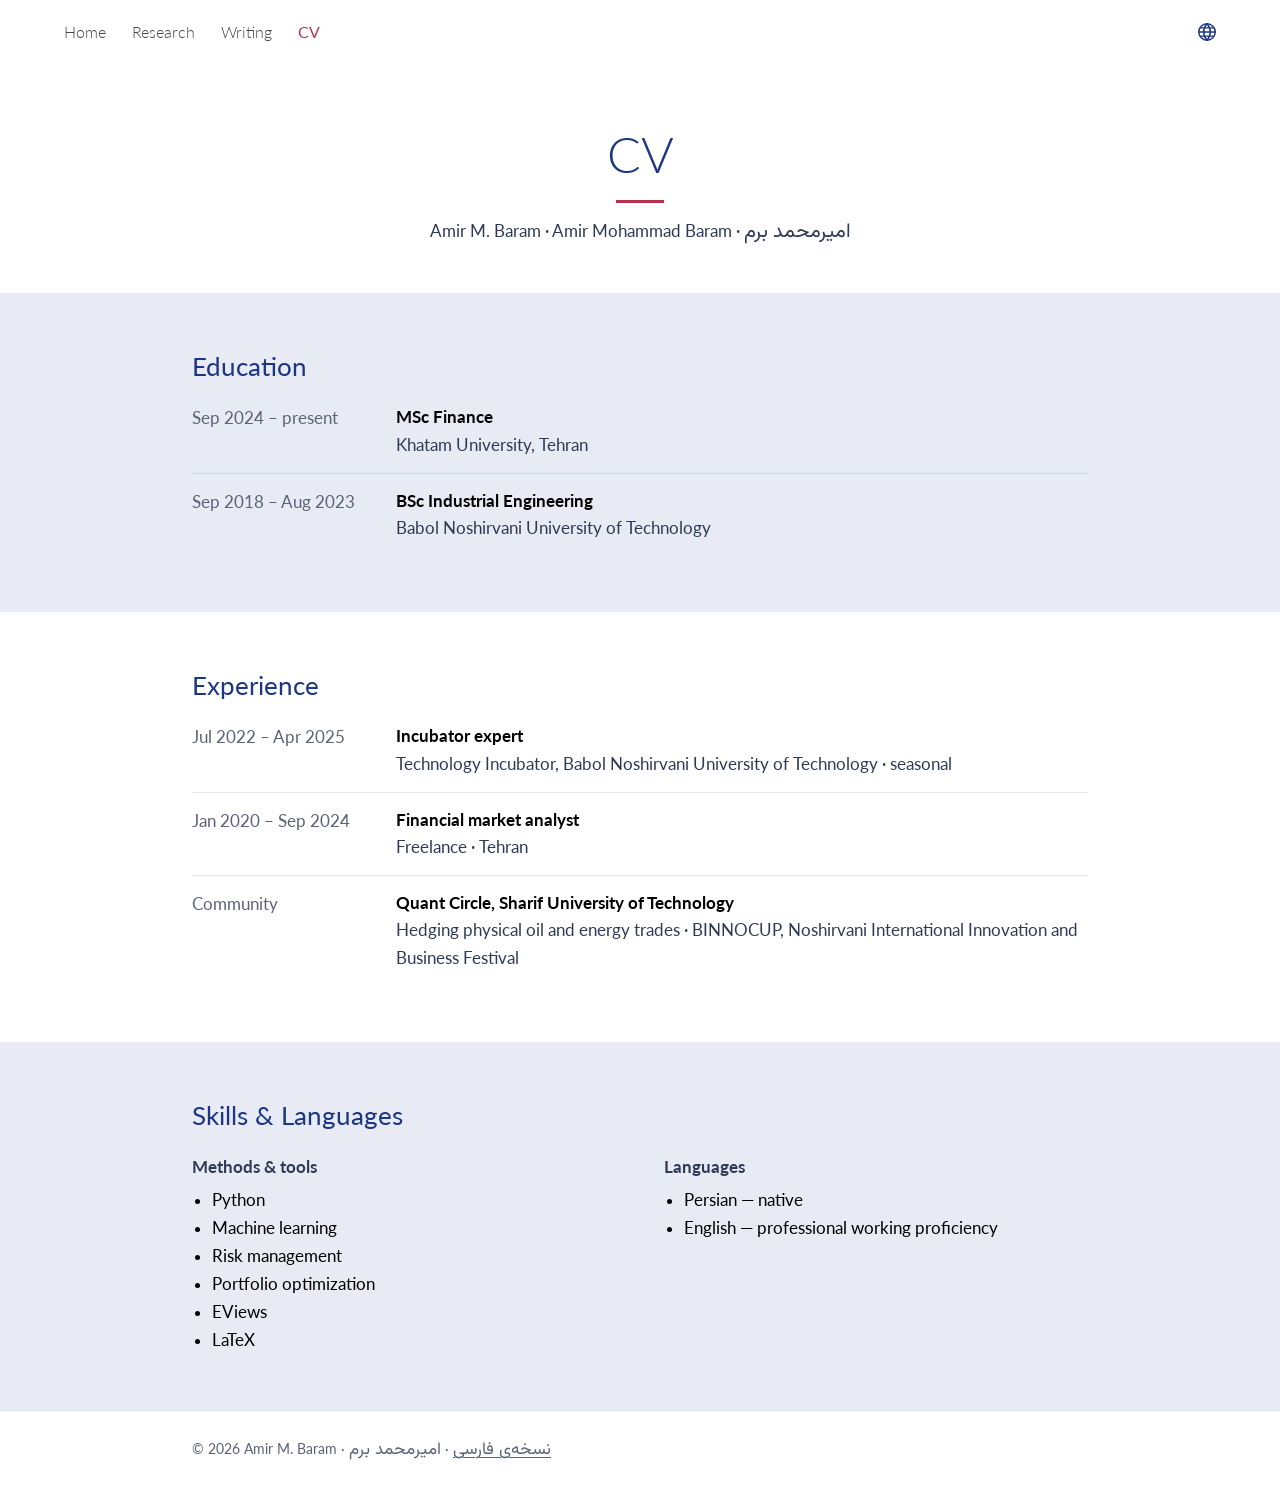
==== cv/index.html @ bf21843e "Language switch: a globe icon at the far end of the header Co-Authored-By: Claude Opus 5.5 <noreply@" ====
<!doctype html>
<html lang="en">
<head>
<meta charset="utf-8">
<meta name="viewport" content="width=device-width, initial-scale=1">
<title>CV — Amir M. Baram (Amir Mohammad Baram)</title>
<meta name="description" content="CV of Amir M. Baram (Amir Mohammad Baram): MSc Finance at Khatam University, BSc Industrial Engineering at Babol Noshirvani University of Technology, freelance financial-market analyst, incubator expert.">
<meta name="author" content="Amir M. Baram">
<link rel="canonical" href="https://amirmbaram.com/cv/">
<link rel="alternate" hreflang="en" href="https://amirmbaram.com/cv/">
<link rel="alternate" hreflang="fa" href="https://amirmbaram.com/fa/cv/">
<link rel="alternate" hreflang="x-default" href="https://amirmbaram.com/cv/">
<link rel="alternate" type="application/rss+xml" title="Amir M. Baram — Writing" href="https://amirmbaram.com/writing/feed.xml">
<meta property="og:type" content="profile">
<meta property="og:locale" content="en_US">
<meta property="og:locale:alternate" content="fa_IR">
<meta property="og:title" content="CV — Amir M. Baram">
<meta property="og:description" content="MSc Finance, Khatam University · BSc Industrial Engineering · financial-market analyst">
<meta property="og:url" content="https://amirmbaram.com/cv/">
<meta property="og:image" content="https://amirmbaram.com/amir-m-baram.jpg">
<meta name="twitter:card" content="summary">
<link rel="icon" href="/amir-m-baram.jpg" type="image/jpeg">
<link rel="preconnect" href="https://fonts.googleapis.com">
<link rel="preconnect" href="https://fonts.gstatic.com" crossorigin>
<link rel="stylesheet" href="https://fonts.googleapis.com/css2?family=Lato:wght@300;400;700&family=Vazirmatn:wght@400;500;600&display=swap">
<link rel="stylesheet" href="/assets/site.css">
<script>document.documentElement.className+=' js'</script>
<script type="application/ld+json">
{"@context":"https://schema.org","@type":"ProfilePage","name":"CV — Amir M. Baram","url":"https://amirmbaram.com/cv/","inLanguage":"en","mainEntity":{"@id":"https://amirmbaram.com/#person"}}
</script>
</head>
<body>
<a class="skip" href="#main">Skip to content</a>

<header class="site-header">
  <div class="wrap">
    <button class="menu-btn" type="button" aria-label="Menu" aria-expanded="false" aria-controls="menu"><svg viewBox="0 0 24 24" fill="none" stroke-width="2" stroke-linecap="round"><path d="M4 7h16M4 12h16M4 17h16"/></svg></button>
    <nav class="menu" id="menu" aria-label="Main">
      <a href="/">Home</a>
      <a href="/research/">Research</a>
      <a href="/writing/">Writing</a>
      <a href="/cv/" aria-current="page">CV</a>
    </nav>
    <a class="lang" href="/fa/cv/" hreflang="fa" lang="fa" aria-label="فارسی" title="فارسی"><svg viewBox="0 0 24 24" fill="none" stroke="currentColor" stroke-width="1.6" stroke-linecap="round" aria-hidden="true"><circle cx="12" cy="12" r="9"/><path d="M3 12h18M4.6 7.5h14.8M4.6 16.5h14.8M12 3c2.4 2.6 3.6 5.6 3.6 9s-1.2 6.4-3.6 9c-2.4-2.6-3.6-5.6-3.6-9S9.6 5.6 12 3z"/></svg></a>
  </div>
</header>

<main id="main">
  <div class="page-title">
    <div class="wrap">
      <h1>CV</h1>
      <p class="sub">Amir M. Baram · Amir Mohammad Baram · <span class="fa-in" lang="fa" dir="rtl">امیرمحمد برم</span></p>
    </div>
  </div>

  <section class="band grey" aria-labelledby="h-edu">
    <div class="wrap">
      <h2 id="h-edu">Education</h2>
      <ul class="rows">
        <li><span class="when">Sep 2024 – present</span><div><h3>MSc Finance</h3><div class="where">Khatam University, Tehran</div></div></li>
        <li><span class="when">Sep 2018 – Aug 2023</span><div><h3>BSc Industrial Engineering</h3><div class="where">Babol Noshirvani University of Technology</div></div></li>
      </ul>
    </div>
  </section>

  <section class="band" aria-labelledby="h-exp">
    <div class="wrap">
      <h2 id="h-exp">Experience</h2>
      <ul class="rows">
        <li><span class="when">Jul 2022 – Apr 2025</span><div><h3>Incubator expert</h3><div class="where">Technology Incubator, Babol Noshirvani University of Technology · seasonal</div></div></li>
        <li><span class="when">Jan 2020 – Sep 2024</span><div><h3>Financial market analyst</h3><div class="where">Freelance · Tehran</div></div></li>
        <li><span class="when">Community</span><div><h3>Quant Circle, Sharif University of Technology</h3><div class="where">Hedging physical oil and energy trades · BINNOCUP, Noshirvani International Innovation and Business Festival</div></div></li>
      </ul>
    </div>
  </section>

  <section class="band grey" aria-labelledby="h-skills">
    <div class="wrap">
      <h2 id="h-skills">Skills &amp; Languages</h2>
      <div class="grid2">
        <div>
          <h3>Methods &amp; tools</h3>
          <ul>
            <li>Python</li>
            <li>Machine learning</li>
            <li>Risk management</li>
            <li>Portfolio optimization</li>
            <li>EViews</li>
            <li>LaTeX</li>
          </ul>
        </div>
        <div>
          <h3>Languages</h3>
          <ul>
            <li>Persian — native</li>
            <li>English — professional working proficiency</li>
          </ul>
        </div>
      </div>
    </div>
  </section>
</main>

<footer class="site-footer">
  <div class="wrap">© 2026 Amir M. Baram · <span class="fa-in" lang="fa" dir="rtl">امیرمحمد برم</span> · <a href="/fa/cv/" hreflang="fa" lang="fa" class="fa-in">نسخه‌ی فارسی</a></div>
</footer>
<script src="/assets/site.js"></script>
</body>
</html>
---- assets/site.css ----
/* amirmbaram.com - one stylesheet for every page, English and Persian.
   Layout after lhpedersen.com: white header that turns dark on scroll,
   centred page title, white / grey / blue full-width bands. */
:root{
  /* Amir's palette ج (control vault, _assets/figure-palette.md): Khatam blue + crimson */
  --blue:#1B3683;        /* titles, headings, links */
  --band:#1B3683;        /* the News band */
  --accent:#B8304F;      /* crimson: current page, hover, the rule under the title */
  --grey:#E8EBF3;        /* grey bands */
  --ink:#000000; --ink-2:#2E3A55; --muted:#5A6377;
  --line:#E1E5EF; --line-grey:#CDD3E4;
  --dark:#13265C;        /* header after scrolling: Khatam blue, darker */
  --on-dark:#83B8E5;     /* palette sky, for the current page on the dark header */
  --f-en:"Lato",-apple-system,"Segoe UI",Helvetica,Arial,sans-serif;
  --f-fa:"B Nazanin","BNazanin","Vazirmatn",Tahoma,serif;
  --f-mono:"IBM Plex Mono",ui-monospace,Consolas,monospace;
  --wrap:960px;
}
*{box-sizing:border-box}
html{-webkit-text-size-adjust:100%}
body{margin:0;background:#fff;color:var(--ink);font:400 16.5px/1.7 var(--f-en)}
html[lang="fa"] body{font:400 20.5px/2.05 var(--f-fa)}
.wrap{max-width:var(--wrap);margin:0 auto;padding:0 32px}
a{color:var(--blue);text-decoration:underline;text-decoration-thickness:1px;text-underline-offset:3px}
a:hover{color:var(--accent)}
p{margin:0 0 14px}
img{max-width:100%}
.fa-in{font-family:var(--f-fa);font-size:1.22em;line-height:1}
.en{font-family:var(--f-mono);font-size:.8em;direction:ltr;unicode-bidi:isolate}
.skip{position:absolute;inset-inline-start:-999px;top:8px;background:#fff;padding:8px 12px;z-index:20}
.skip:focus{inset-inline-start:8px}

/* ---- header ---- */
.site-header{position:sticky;top:0;z-index:10;background:#fff;transition:background-color .2s ease,box-shadow .2s ease}
.site-header .wrap{max-width:1240px;display:flex;align-items:center;gap:8px;min-height:64px}
.menu{display:flex;align-items:center;flex-wrap:wrap;gap:2px}
.menu a{font:300 16px/1 var(--f-en);color:var(--ink);opacity:.72;text-decoration:none;padding:12px 12px;white-space:nowrap;transition:opacity .15s ease,color .15s ease}
.menu a:hover{opacity:1;color:var(--ink)}
.menu a[aria-current="page"]{opacity:1;font-weight:400;color:var(--accent)}
.lang{margin-inline-start:auto;display:flex;align-items:center;padding:10px;color:var(--blue);transition:color .15s ease}
.lang svg{display:block;width:22px;height:22px}
.lang:hover{color:var(--accent)}
.site-header.scrolled{background:var(--dark);box-shadow:0 1px 8px rgba(0,0,0,.28)}
.scrolled .menu a,.scrolled .menu a:hover{color:#fff}
.scrolled .menu a[aria-current="page"],.scrolled .lang{color:var(--on-dark)}
.menu-btn{display:none;background:none;border:0;padding:10px;margin-inline-start:-10px;cursor:pointer;color:inherit}
.menu-btn svg{display:block;width:24px;height:24px;stroke:currentColor}
.scrolled .menu-btn{color:#fff}
html[lang="fa"] .menu a{font:400 19px/1 var(--f-fa)}

/* ---- page title ---- */
.page-title{text-align:center;padding:60px 0 48px}
.page-title h1{font:300 clamp(36px,5vw,50px)/1.2 var(--f-en);color:var(--blue);margin:0}
.page-title h1::after{content:"";display:block;width:48px;height:3px;background:var(--accent);margin:16px auto 6px}
.page-title .fa-name{font:600 30px/1.5 var(--f-fa);color:var(--ink-2);margin:10px 0 0}
.page-title .lat{font:300 24px/1.4 var(--f-en);color:var(--ink-2);margin:6px 0 0;direction:ltr;unicode-bidi:isolate}
.page-title .aka{font-size:15px;color:var(--muted);margin:6px 0 0}
.page-title .sub{max-width:62ch;margin:14px auto 0;color:var(--ink-2)}
.page-title .dots{margin:16px auto 0;max-width:70ch}
html[lang="fa"] .page-title h1{font:600 clamp(40px,6vw,56px)/1.35 var(--f-fa)}
html[lang="fa"] .page-title .aka{font-size:17px;line-height:1.8}

/* ---- bands ---- */
.band{padding:56px 0}
.band.grey{background:var(--grey)}
.band.blue{background:var(--band);color:#fff}
.band.blue a{color:#fff}
.band.blue a:hover{color:#fff;text-decoration-thickness:2px}
h2{font:400 26px/1.35 var(--f-en);color:var(--blue);margin:0 0 20px}
.band.blue h2{color:#fff}
h3{margin:0}
html[lang="fa"] h2{font:600 31px/1.5 var(--f-fa)}

/* home: bio */
.bio{display:grid;grid-template-columns:270px 1fr;gap:48px;align-items:start}
.bio img{display:block;width:100%;height:auto}
.bio .lead{font-size:18px;color:var(--ink-2)}
html[lang="fa"] .bio .lead{font-size:22px}

/* home: news */
.news{list-style:none;margin:0;padding:0}
.news li{display:grid;grid-template-columns:130px 1fr;gap:18px;padding:8px 0}
.news .d{font-weight:700;white-space:nowrap}
html[lang="fa"] .news li{grid-template-columns:150px 1fr}

/* links separated by dots */
.dots{display:flex;flex-wrap:wrap;align-items:baseline;row-gap:2px}
.page-title .dots{justify-content:center}
.dots a{white-space:nowrap}
.dots .sep{color:var(--muted);padding:0 7px}
html[lang="fa"] .dots a{font:400 16.5px/1.7 var(--f-en);unicode-bidi:isolate}

/* research */
.work h3{font:700 18px/1.5 var(--f-en)}
.work .meta{color:var(--muted);margin:2px 0 10px}
html[lang="fa"] .work h3{font:700 23px/1.8 var(--f-fa)}
.cols{columns:2;column-gap:48px;margin:0;padding-inline-start:20px}
.cols li{break-inside:avoid;padding:2px 0}

/* cv rows */
.rows{list-style:none;margin:0;padding:0}
.rows li{display:grid;grid-template-columns:180px 1fr;gap:24px;padding:14px 0;border-top:1px solid var(--line)}
.band.grey .rows li{border-top-color:var(--line-grey)}
.rows li:first-child{border-top:0;padding-top:0}
.rows .when{color:var(--muted)}
.rows h3{font:700 16.5px/1.6 var(--f-en)}
.rows .where{color:var(--ink-2)}
html[lang="fa"] .rows h3{font:700 21px/1.8 var(--f-fa)}
.grid2{display:grid;grid-template-columns:1fr 1fr;gap:48px}
.grid2 h3{font:700 16.5px/1.6 var(--f-en);color:var(--ink-2);margin:0 0 6px}
.grid2 ul{margin:0;padding-inline-start:20px}
html[lang="fa"] .grid2 h3{font:700 21px/1.8 var(--f-fa)}

/* writing */
.posts{list-style:none;margin:0;padding:0}
.posts li{display:grid;grid-template-columns:130px 1fr;gap:18px;padding:14px 0;border-top:1px solid var(--line-grey)}
.posts li:first-child{border-top:0;padding-top:0}
.posts .d{color:var(--muted)}
.posts h3{font:700 18px/1.5 var(--f-en)}
.posts p{margin:4px 0 0}
.empty{color:var(--ink-2)}

/* a single post */
.post{max-width:68ch;margin:0 auto}
.post .meta{color:var(--muted);text-align:center;margin:-28px 0 40px}
.post h2{margin-top:36px}
.post figure{margin:28px 0}
.post figcaption{color:var(--muted);font-size:14.5px;margin-top:6px}
.post .back{margin-top:40px}

/* ---- footer ---- */
.site-footer{border-top:1px solid var(--line);padding:26px 0 44px;color:var(--muted);font-size:14px}
.site-footer a{color:var(--muted)}
html[lang="fa"] .site-footer{font-size:17px}

/* ---- narrow screens ---- */
@media (max-width:760px){
  .wrap{padding:0 20px}
  .site-header .wrap{flex-wrap:wrap;min-height:56px}
  .lang{order:1}
  .menu{order:2;width:100%;flex-wrap:nowrap;overflow-x:auto;scrollbar-width:none;margin:0 -12px 4px}
  .menu::-webkit-scrollbar{display:none}
  html.js .menu-btn{display:block}
  html.js .menu{display:none}
  html.js .site-header.open .menu{display:flex;flex-direction:column;align-items:stretch;margin:0 0 10px;overflow:visible}
  html.js .site-header.open .menu a{padding:12px 4px}
  html.js .site-header.open{background:var(--dark)}
  html.js .site-header.open .menu a,html.js .site-header.open .menu-btn{color:#fff}
  html.js .site-header.open .menu a[aria-current="page"],html.js .site-header.open .lang{color:var(--on-dark)}
  .page-title{padding:40px 0 34px}
  .band{padding:40px 0}
  .bio{grid-template-columns:1fr;gap:24px}
  .bio img{max-width:240px}
  .news li,.posts li,.rows li,html[lang="fa"] .news li{grid-template-columns:1fr;gap:0}
  .cols{columns:1}
  .grid2{grid-template-columns:1fr;gap:28px}
}
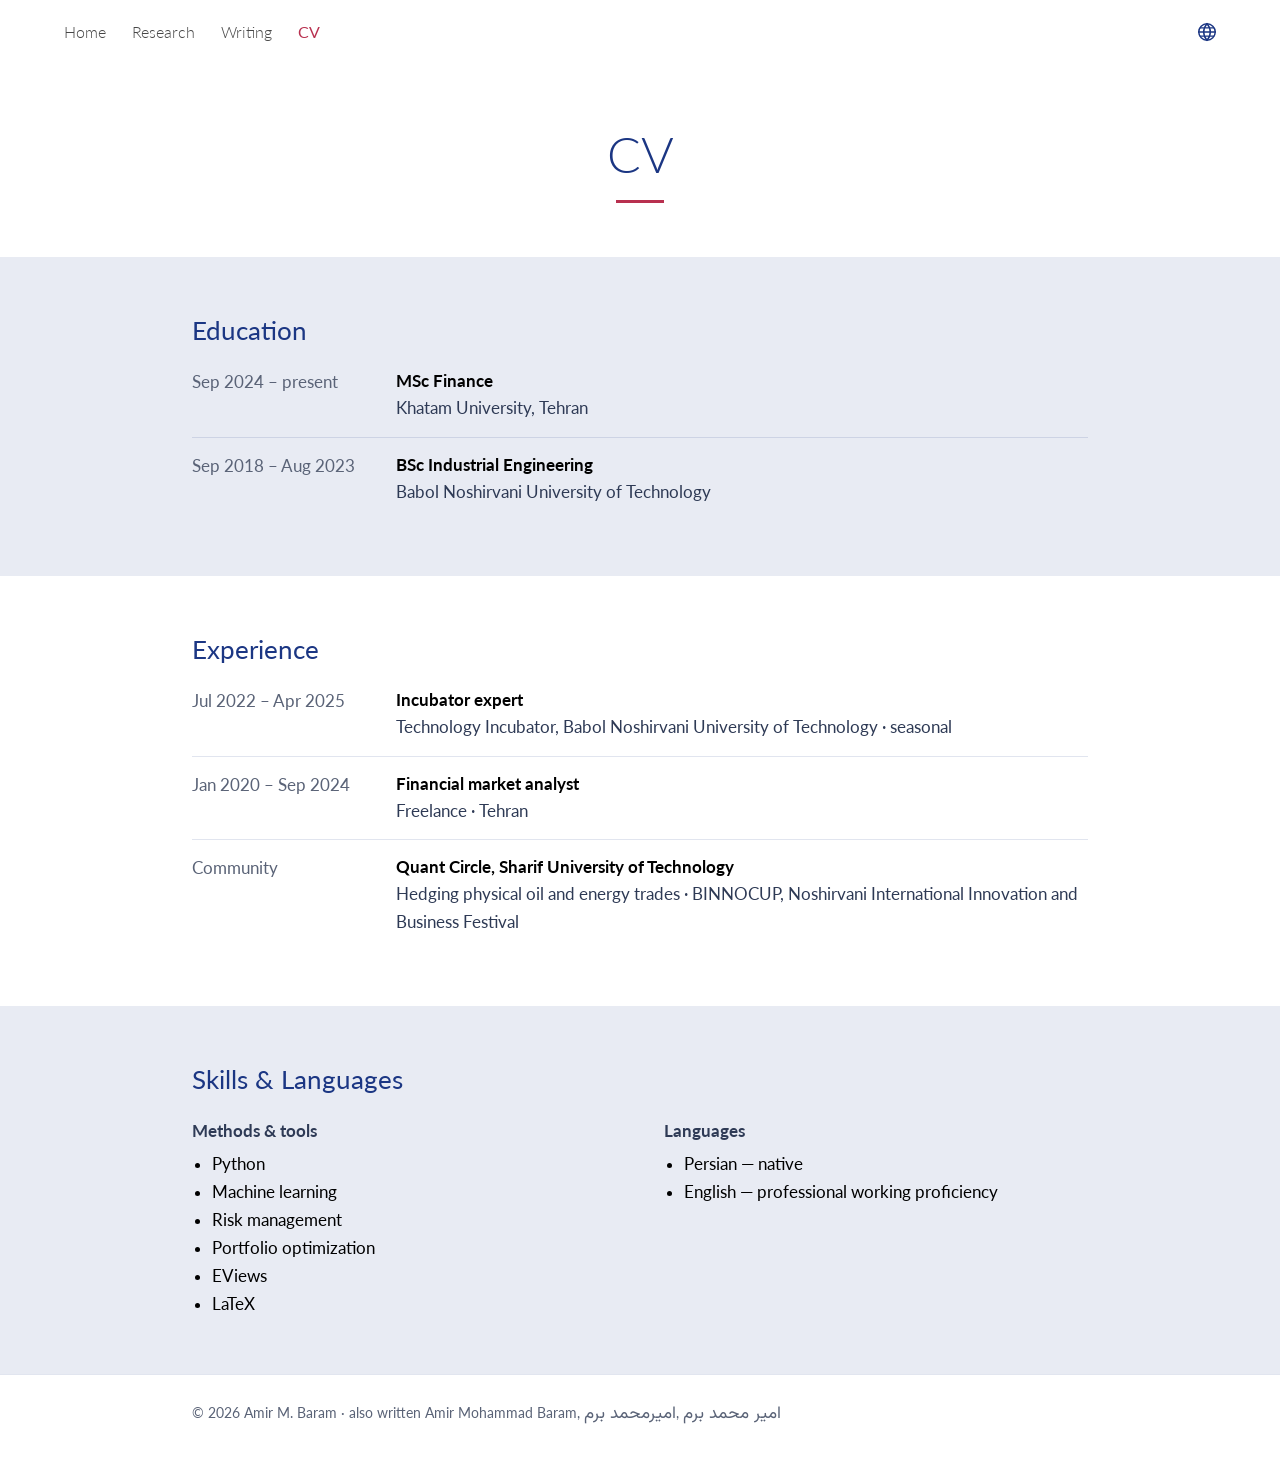
==== commit 4c26e526: "Move the other name forms from the page titles to the footer Co-Authored-By: Claude Opus 5.5 <norepl" ====
--- a/cv/index.html
+++ b/cv/index.html
@@ -41,7 +41,10 @@
       <a href="/writing/">Writing</a>
       <a href="/cv/" aria-current="page">CV</a>
     </nav>
-    <a class="lang" href="/fa/cv/" hreflang="fa" lang="fa" aria-label="فارسی" title="فارسی"><svg viewBox="0 0 24 24" fill="none" stroke="currentColor" stroke-width="1.6" stroke-linecap="round" aria-hidden="true"><circle cx="12" cy="12" r="9"/><path d="M3 12h18M4.6 7.5h14.8M4.6 16.5h14.8M12 3c2.4 2.6 3.6 5.6 3.6 9s-1.2 6.4-3.6 9c-2.4-2.6-3.6-5.6-3.6-9S9.6 5.6 12 3z"/></svg></a>
+    <details class="lang">
+      <summary aria-label="Language" title="Language"><svg viewBox="0 0 24 24" fill="none" stroke="currentColor" stroke-width="1.6" stroke-linecap="round" aria-hidden="true"><circle cx="12" cy="12" r="9"/><path d="M3 12h18M4.6 7.5h14.8M4.6 16.5h14.8M12 3c2.4 2.6 3.6 5.6 3.6 9s-1.2 6.4-3.6 9c-2.4-2.6-3.6-5.6-3.6-9S9.6 5.6 12 3z"/></svg></summary>
+      <ul><li><a href="/cv/" hreflang="en" lang="en" aria-current="true">English</a></li><li><a href="/fa/cv/" hreflang="fa" lang="fa">فارسی</a></li></ul>
+    </details>
   </div>
 </header>
 
@@ -49,7 +52,6 @@
   <div class="page-title">
     <div class="wrap">
       <h1>CV</h1>
-      <p class="sub">Amir M. Baram · Amir Mohammad Baram · <span class="fa-in" lang="fa" dir="rtl">امیرمحمد برم</span></p>
     </div>
   </div>
 
@@ -102,7 +104,7 @@
 </main>
 
 <footer class="site-footer">
-  <div class="wrap">© 2026 Amir M. Baram · <span class="fa-in" lang="fa" dir="rtl">امیرمحمد برم</span> · <a href="/fa/cv/" hreflang="fa" lang="fa" class="fa-in">نسخه‌ی فارسی</a></div>
+  <div class="wrap">© 2026 Amir M. Baram · also written Amir Mohammad Baram, <span class="fa-in" lang="fa" dir="rtl">امیرمحمد برم</span>, <span class="fa-in" lang="fa" dir="rtl">امیر محمد برم</span></div>
 </footer>
 <script src="/assets/site.js"></script>
 </body>
--- a/assets/site.css
+++ b/assets/site.css
@@ -37,12 +37,20 @@
 .menu a{font:300 16px/1 var(--f-en);color:var(--ink);opacity:.72;text-decoration:none;padding:12px 12px;white-space:nowrap;transition:opacity .15s ease,color .15s ease}
 .menu a:hover{opacity:1;color:var(--ink)}
 .menu a[aria-current="page"]{opacity:1;font-weight:400;color:var(--accent)}
-.lang{margin-inline-start:auto;display:flex;align-items:center;padding:10px;color:var(--blue);transition:color .15s ease}
-.lang svg{display:block;width:22px;height:22px}
-.lang:hover{color:var(--accent)}
+/* language switch: globe with a small drop-down (English / فارسی) */
+.lang{margin-inline-start:auto;position:relative}
+.lang summary{list-style:none;cursor:pointer;display:flex;align-items:center;padding:10px;color:var(--blue);transition:color .15s ease}
+.lang summary::-webkit-details-marker{display:none}
+.lang summary svg{display:block;width:22px;height:22px}
+.lang summary:hover,.lang[open] summary{color:var(--accent)}
+.lang ul{position:absolute;top:calc(100% + 4px);inset-inline-end:0;z-index:20;margin:0;padding:6px 0;list-style:none;min-width:150px;background:#fff;border:1px solid var(--line-grey);box-shadow:0 8px 20px rgba(27,54,131,.14)}
+.lang li a{display:block;padding:8px 18px;color:var(--ink);text-decoration:none;font:400 16px/1.5 var(--f-en)}
+.lang li a:lang(fa){font:400 19px/1.5 var(--f-fa)}
+.lang li a:hover{background:var(--grey);color:var(--ink)}
+.lang li a[aria-current]{color:var(--accent);font-weight:700}
 .site-header.scrolled{background:var(--dark);box-shadow:0 1px 8px rgba(0,0,0,.28)}
 .scrolled .menu a,.scrolled .menu a:hover{color:#fff}
-.scrolled .menu a[aria-current="page"],.scrolled .lang{color:var(--on-dark)}
+.scrolled .menu a[aria-current="page"],.scrolled .lang summary{color:var(--on-dark)}
 .menu-btn{display:none;background:none;border:0;padding:10px;margin-inline-start:-10px;cursor:pointer;color:inherit}
 .menu-btn svg{display:block;width:24px;height:24px;stroke:currentColor}
 .scrolled .menu-btn{color:#fff}
@@ -54,11 +62,9 @@
 .page-title h1::after{content:"";display:block;width:48px;height:3px;background:var(--accent);margin:16px auto 6px}
 .page-title .fa-name{font:600 30px/1.5 var(--f-fa);color:var(--ink-2);margin:10px 0 0}
 .page-title .lat{font:300 24px/1.4 var(--f-en);color:var(--ink-2);margin:6px 0 0;direction:ltr;unicode-bidi:isolate}
-.page-title .aka{font-size:15px;color:var(--muted);margin:6px 0 0}
 .page-title .sub{max-width:62ch;margin:14px auto 0;color:var(--ink-2)}
 .page-title .dots{margin:16px auto 0;max-width:70ch}
 html[lang="fa"] .page-title h1{font:600 clamp(40px,6vw,56px)/1.35 var(--f-fa)}
-html[lang="fa"] .page-title .aka{font-size:17px;line-height:1.8}
 
 /* ---- bands ---- */
 .band{padding:56px 0}
@@ -146,7 +152,7 @@
   html.js .site-header.open .menu a{padding:12px 4px}
   html.js .site-header.open{background:var(--dark)}
   html.js .site-header.open .menu a,html.js .site-header.open .menu-btn{color:#fff}
-  html.js .site-header.open .menu a[aria-current="page"],html.js .site-header.open .lang{color:var(--on-dark)}
+  html.js .site-header.open .menu a[aria-current="page"],html.js .site-header.open .lang summary{color:var(--on-dark)}
   .page-title{padding:40px 0 34px}
   .band{padding:40px 0}
   .bio{grid-template-columns:1fr;gap:24px}
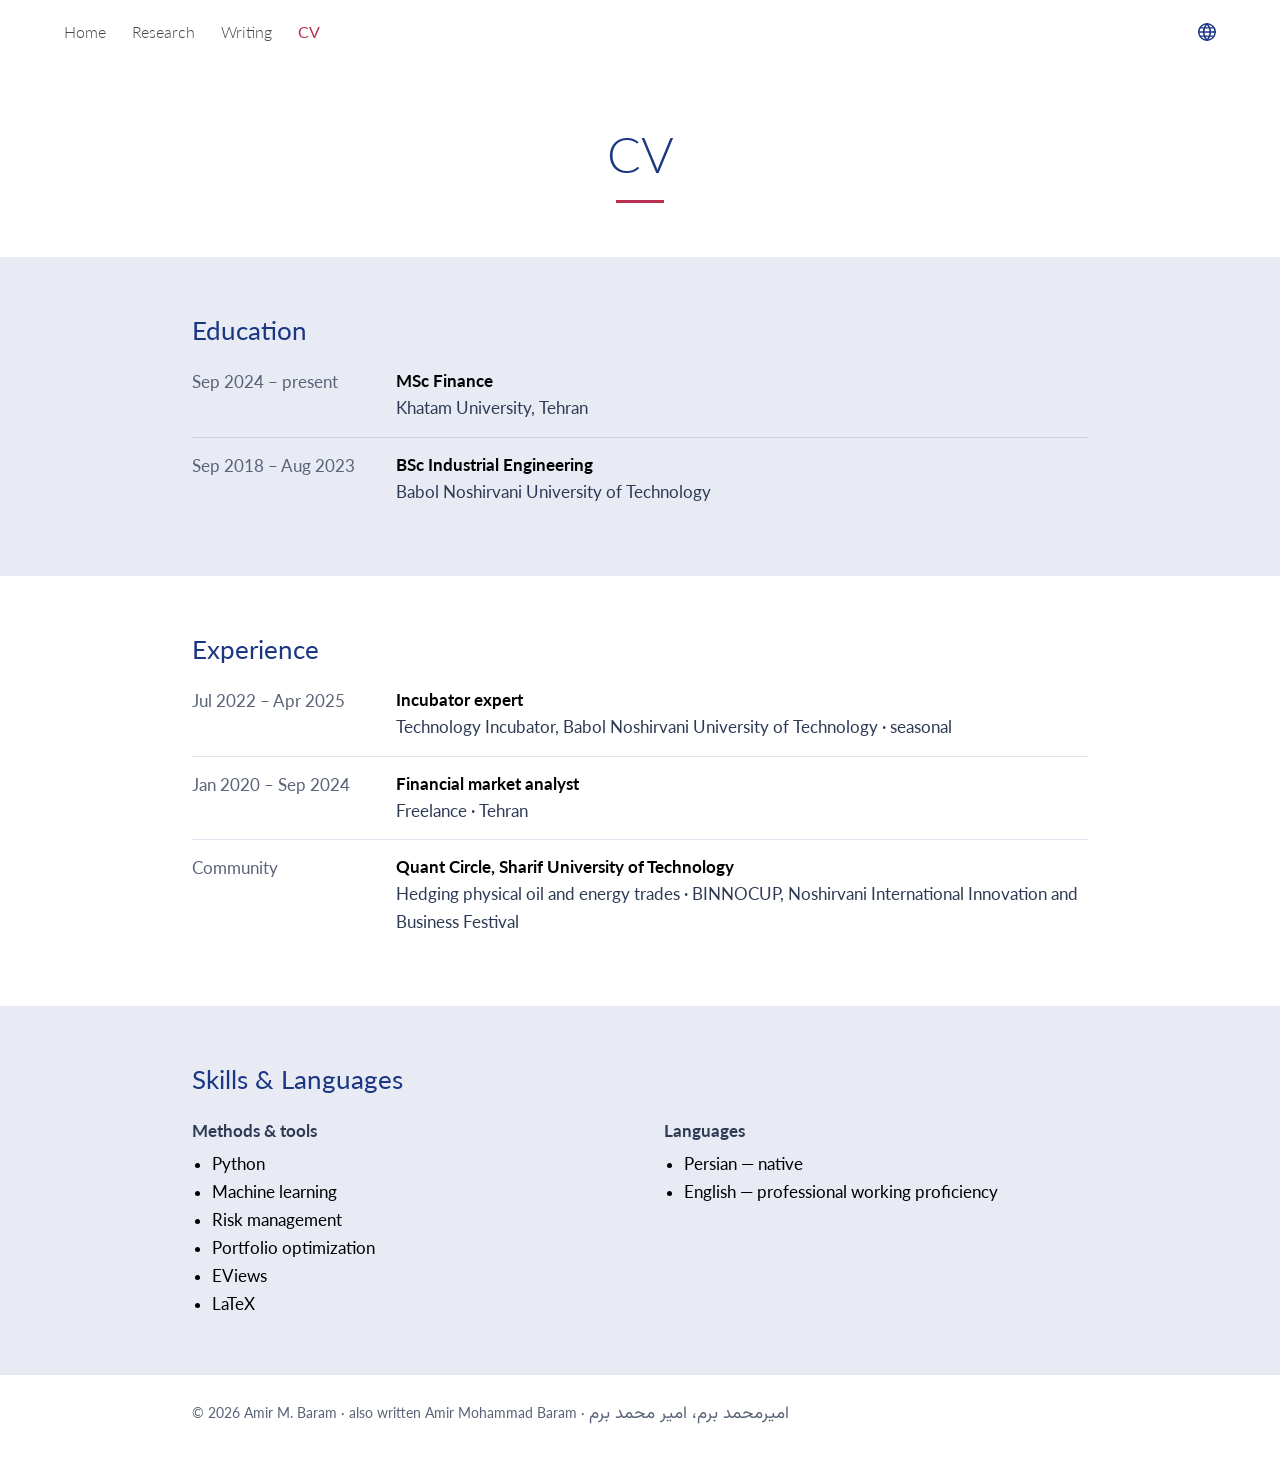
==== commit 243c601c: "Footer: keep the Persian name forms in reading order Co-Authored-By: Claude Opus 5.5 <noreply@anthro" ====
--- a/cv/index.html
+++ b/cv/index.html
@@ -104,7 +104,7 @@
 </main>
 
 <footer class="site-footer">
-  <div class="wrap">© 2026 Amir M. Baram · also written Amir Mohammad Baram, <span class="fa-in" lang="fa" dir="rtl">امیرمحمد برم</span>, <span class="fa-in" lang="fa" dir="rtl">امیر محمد برم</span></div>
+  <div class="wrap">© 2026 Amir M. Baram · also written Amir Mohammad Baram · <span class="fa-in" lang="fa" dir="rtl">امیرمحمد برم، امیر محمد برم</span></div>
 </footer>
 <script src="/assets/site.js"></script>
 </body>
--- a/assets/site.css
+++ b/assets/site.css
@@ -25,7 +25,7 @@
 a:hover{color:var(--accent)}
 p{margin:0 0 14px}
 img{max-width:100%}
-.fa-in{font-family:var(--f-fa);font-size:1.22em;line-height:1}
+.fa-in{font-family:var(--f-fa);font-size:1.22em;line-height:1;unicode-bidi:isolate}
 .en{font-family:var(--f-mono);font-size:.8em;direction:ltr;unicode-bidi:isolate}
 .skip{position:absolute;inset-inline-start:-999px;top:8px;background:#fff;padding:8px 12px;z-index:20}
 .skip:focus{inset-inline-start:8px}
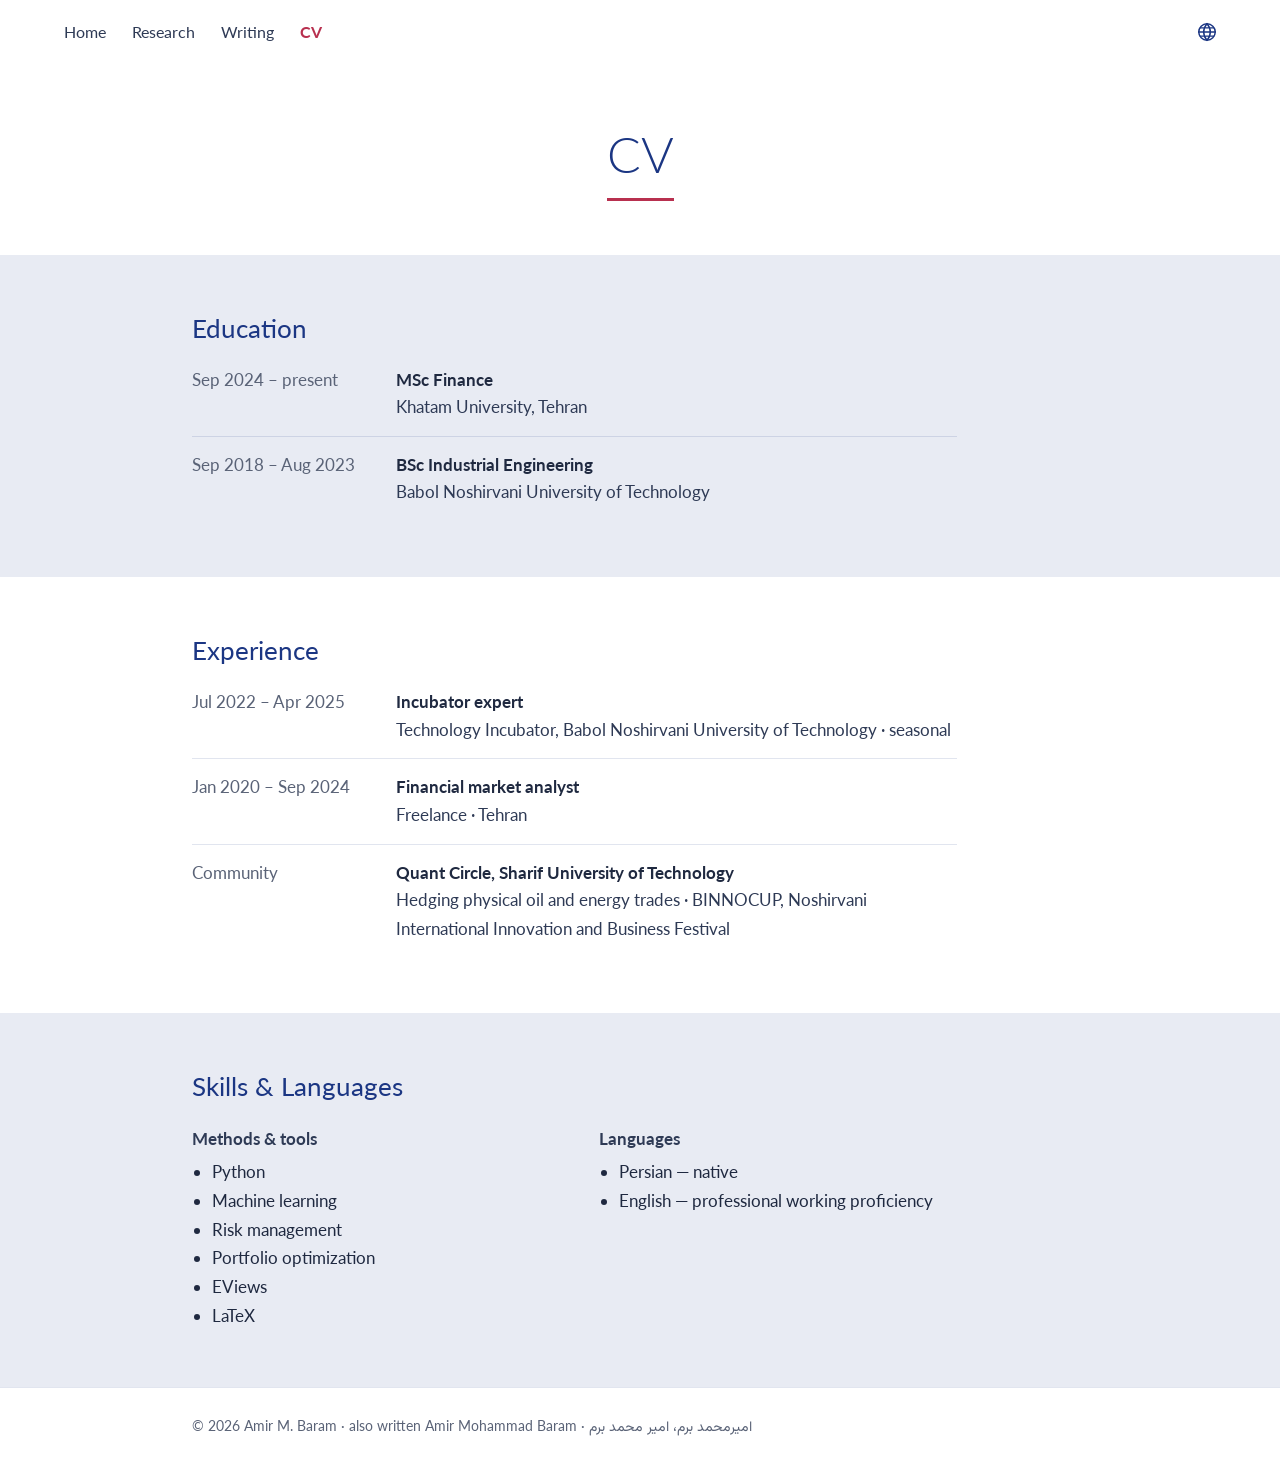
==== commit 14f87d7e: "Easier reading: light News band, white header, ~75-character lines, softer text, regular-weight menu" ====
--- a/cv/index.html
+++ b/cv/index.html
@@ -24,7 +24,7 @@
 <link rel="preconnect" href="https://fonts.gstatic.com" crossorigin>
 <link rel="stylesheet" href="https://fonts.googleapis.com/css2?family=Lato:wght@300;400;700&family=Vazirmatn:wght@400;500;600&display=swap">
 <link rel="stylesheet" href="/assets/site.css">
-<script>document.documentElement.className+=' js'</script>
+<script>/* js on; add "bn" when B Nazanin is installed (see --fs in site.css) */(function(h){h.className+=' js';try{var c=document.createElement('canvas').getContext('2d'),t='امیرمحمد برم';c.font='40px monospace';var w=c.measureText(t).width;c.font='40px "B Nazanin","BNazanin",monospace';if(c.measureText(t).width!==w)h.className+=' bn'}catch(e){}})(document.documentElement)</script>
 <script type="application/ld+json">
 {"@context":"https://schema.org","@type":"ProfilePage","name":"CV — Amir M. Baram","url":"https://amirmbaram.com/cv/","inLanguage":"en","mainEntity":{"@id":"https://amirmbaram.com/#person"}}
 </script>
--- a/assets/site.css
+++ b/assets/site.css
@@ -1,42 +1,49 @@
 /* amirmbaram.com - one stylesheet for every page, English and Persian.
-   Layout after lhpedersen.com: white header that turns dark on scroll,
-   centred page title, white / grey / blue full-width bands. */
+   Layout after lhpedersen.com: white header, centred page title, white / tinted / grey
+   full-width bands. Tuned for easy reading (11 Oct 2026): dark text on light grounds only,
+   lines of about 75 characters, near-black text, regular-weight menu. */
 :root{
   /* Amir's palette ج (control vault, _assets/figure-palette.md): Khatam blue + crimson */
-  --blue:#1B3683;        /* titles, headings, links */
-  --band:#1B3683;        /* the News band */
+  --blue:#1B3683;        /* titles, headings, links, news dates */
   --accent:#B8304F;      /* crimson: current page, hover, the rule under the title */
-  --grey:#E8EBF3;        /* grey bands */
-  --ink:#000000; --ink-2:#2E3A55; --muted:#5A6377;
+  --grey:#E8EBF3;        /* tinted bands */
+  --ink:#1F2940; --ink-2:#2E3A55; --muted:#5A6377;   /* body text: palette navy, darkened */
   --line:#E1E5EF; --line-grey:#CDD3E4;
-  --dark:#13265C;        /* header after scrolling: Khatam blue, darker */
-  --on-dark:#83B8E5;     /* palette sky, for the current page on the dark header */
   --f-en:"Lato",-apple-system,"Segoe UI",Helvetica,Arial,sans-serif;
   --f-fa:"B Nazanin","BNazanin","Vazirmatn",Tahoma,serif;
-  --f-mono:"IBM Plex Mono",ui-monospace,Consolas,monospace;
   --wrap:960px;
+  /* Persian sizes are set for B Nazanin. Visitors without it get Vazirmatn, which looks
+     about a fifth larger at the same size, so their sizes are scaled down; the script in
+     each page's head adds class "bn" to <html> when B Nazanin is installed. */
+  --fs:.83; --fa-lh:1.9;
+  --measure:33em;        /* ~75 characters of Lato */
 }
+html.bn{--fs:1;--fa-lh:2.05}
 *{box-sizing:border-box}
 html{-webkit-text-size-adjust:100%}
-body{margin:0;background:#fff;color:var(--ink);font:400 16.5px/1.7 var(--f-en)}
-html[lang="fa"] body{font:400 20.5px/2.05 var(--f-fa)}
+body{margin:0;background:#fff;color:var(--ink);font:400 17px/1.7 var(--f-en)}
+html[lang="fa"] body{font:400 calc(20.5px*var(--fs))/var(--fa-lh) var(--f-fa)}
+html[lang="fa"]{--measure:27em}   /* ~80 Persian characters */
 .wrap{max-width:var(--wrap);margin:0 auto;padding:0 32px}
 a{color:var(--blue);text-decoration:underline;text-decoration-thickness:1px;text-underline-offset:3px}
 a:hover{color:var(--accent)}
-p{margin:0 0 14px}
+p{margin:0 0 14px;max-width:var(--measure)}
 img{max-width:100%}
-.fa-in{font-family:var(--f-fa);font-size:1.22em;line-height:1;unicode-bidi:isolate}
-.en{font-family:var(--f-mono);font-size:.8em;direction:ltr;unicode-bidi:isolate}
+.fa-in{font-family:var(--f-fa);font-size:calc(1.22em*var(--fs));line-height:1;unicode-bidi:isolate}
+.en{font-family:var(--f-en);font-size:calc(.8em/var(--fs));direction:ltr;unicode-bidi:isolate}   /* Latin words inside Persian text */
 .skip{position:absolute;inset-inline-start:-999px;top:8px;background:#fff;padding:8px 12px;z-index:20}
 .skip:focus{inset-inline-start:8px}
 
-/* ---- header ---- */
-.site-header{position:sticky;top:0;z-index:10;background:#fff;transition:background-color .2s ease,box-shadow .2s ease}
+/* ---- header: stays white; a thin rule appears once the page scrolls ---- */
+.site-header{position:sticky;top:0;z-index:10;background:#fff;transition:box-shadow .2s ease}
+.site-header.scrolled{box-shadow:0 1px 0 var(--line),0 4px 14px rgba(27,54,131,.06)}
 .site-header .wrap{max-width:1240px;display:flex;align-items:center;gap:8px;min-height:64px}
 .menu{display:flex;align-items:center;flex-wrap:wrap;gap:2px}
-.menu a{font:300 16px/1 var(--f-en);color:var(--ink);opacity:.72;text-decoration:none;padding:12px 12px;white-space:nowrap;transition:opacity .15s ease,color .15s ease}
-.menu a:hover{opacity:1;color:var(--ink)}
-.menu a[aria-current="page"]{opacity:1;font-weight:400;color:var(--accent)}
+.menu a{font:400 16px/1 var(--f-en);color:var(--ink-2);text-decoration:none;padding:12px 12px;white-space:nowrap;transition:color .15s ease}
+.menu a:hover{color:var(--blue)}
+.menu a[aria-current="page"]{color:var(--accent);font-weight:700}
+html[lang="fa"] .menu a{font:400 calc(19px*var(--fs))/1 var(--f-fa)}
+html[lang="fa"] .menu a[aria-current="page"]{font-weight:700}
 /* language switch: globe with a small drop-down (English / فارسی) */
 .lang{margin-inline-start:auto;position:relative}
 .lang summary{list-style:none;cursor:pointer;display:flex;align-items:center;padding:10px;color:var(--blue);transition:color .15s ease}
@@ -45,89 +52,83 @@
 .lang summary:hover,.lang[open] summary{color:var(--accent)}
 .lang ul{position:absolute;top:calc(100% + 4px);inset-inline-end:0;z-index:20;margin:0;padding:6px 0;list-style:none;min-width:150px;background:#fff;border:1px solid var(--line-grey);box-shadow:0 8px 20px rgba(27,54,131,.14)}
 .lang li a{display:block;padding:8px 18px;color:var(--ink);text-decoration:none;font:400 16px/1.5 var(--f-en)}
-.lang li a:lang(fa){font:400 19px/1.5 var(--f-fa)}
+.lang li a:lang(fa){font:400 calc(19px*var(--fs))/1.5 var(--f-fa)}
 .lang li a:hover{background:var(--grey);color:var(--ink)}
 .lang li a[aria-current]{color:var(--accent);font-weight:700}
-.site-header.scrolled{background:var(--dark);box-shadow:0 1px 8px rgba(0,0,0,.28)}
-.scrolled .menu a,.scrolled .menu a:hover{color:#fff}
-.scrolled .menu a[aria-current="page"],.scrolled .lang summary{color:var(--on-dark)}
-.menu-btn{display:none;background:none;border:0;padding:10px;margin-inline-start:-10px;cursor:pointer;color:inherit}
+.menu-btn{display:none;background:none;border:0;padding:10px;margin-inline-start:-10px;cursor:pointer;color:var(--ink-2)}
 .menu-btn svg{display:block;width:24px;height:24px;stroke:currentColor}
-.scrolled .menu-btn{color:#fff}
-html[lang="fa"] .menu a{font:400 19px/1 var(--f-fa)}
 
 /* ---- page title ---- */
 .page-title{text-align:center;padding:60px 0 48px}
-.page-title h1{font:300 clamp(36px,5vw,50px)/1.2 var(--f-en);color:var(--blue);margin:0}
-.page-title h1::after{content:"";display:block;width:48px;height:3px;background:var(--accent);margin:16px auto 6px}
-.page-title .fa-name{font:600 30px/1.5 var(--f-fa);color:var(--ink-2);margin:10px 0 0}
-.page-title .lat{font:300 24px/1.4 var(--f-en);color:var(--ink-2);margin:6px 0 0;direction:ltr;unicode-bidi:isolate}
+.page-title h1{display:inline-block;font:300 clamp(36px,5vw,50px)/1.2 var(--f-en);color:var(--blue);margin:0}
+.page-title h1::after{content:"";display:block;width:100%;height:3px;background:var(--accent);margin:14px 0 6px}  /* as wide as the title */
+.page-title .fa-name{font:600 calc(30px*var(--fs))/1.5 var(--f-fa);color:var(--ink-2);margin:10px auto 0}
+.page-title .lat{font:300 24px/1.4 var(--f-en);color:var(--ink-2);margin:6px auto 0;direction:ltr;unicode-bidi:isolate}
 .page-title .sub{max-width:62ch;margin:14px auto 0;color:var(--ink-2)}
 .page-title .dots{margin:16px auto 0;max-width:70ch}
-html[lang="fa"] .page-title h1{font:600 clamp(40px,6vw,56px)/1.35 var(--f-fa)}
+html[lang="fa"] .page-title h1{font:600 clamp(calc(40px*var(--fs)),calc(6vw*var(--fs)),calc(56px*var(--fs)))/1.35 var(--f-fa)}
 
 /* ---- bands ---- */
 .band{padding:56px 0}
 .band.grey{background:var(--grey)}
-.band.blue{background:var(--band);color:#fff}
-.band.blue a{color:#fff}
-.band.blue a:hover{color:#fff;text-decoration-thickness:2px}
+.band.tint{background:var(--grey);border-top:4px solid var(--blue)}   /* the News band: light, with a Khatam-blue edge */
 h2{font:400 26px/1.35 var(--f-en);color:var(--blue);margin:0 0 20px}
-.band.blue h2{color:#fff}
 h3{margin:0}
-html[lang="fa"] h2{font:600 31px/1.5 var(--f-fa)}
+html[lang="fa"] h2{font:600 calc(31px*var(--fs))/1.5 var(--f-fa)}
 
 /* home: bio */
 .bio{display:grid;grid-template-columns:270px 1fr;gap:48px;align-items:start}
 .bio img{display:block;width:100%;height:auto}
-.bio .lead{font-size:18px;color:var(--ink-2)}
-html[lang="fa"] .bio .lead{font-size:22px}
+.bio .lead{font-size:18.5px;color:var(--ink-2)}
+html[lang="fa"] .bio .lead{font-size:calc(22px*var(--fs))}
 
 /* home: news */
-.news{list-style:none;margin:0;padding:0}
+.news{list-style:none;margin:0;padding:0;max-width:calc(var(--measure) + 148px)}
 .news li{display:grid;grid-template-columns:130px 1fr;gap:18px;padding:8px 0}
-.news .d{font-weight:700;white-space:nowrap}
+.news .d{font-weight:700;color:var(--blue);white-space:nowrap}
+html[lang="fa"] .news{max-width:calc(var(--measure) + 168px)}
 html[lang="fa"] .news li{grid-template-columns:150px 1fr}
 
-/* links separated by dots */
-.dots{display:flex;flex-wrap:wrap;align-items:baseline;row-gap:2px}
+/* links separated by dots: underlined only on hover */
+.dots{display:flex;flex-wrap:wrap;align-items:baseline;row-gap:2px;max-width:none}
 .page-title .dots{justify-content:center}
-.dots a{white-space:nowrap}
+.dots a{white-space:nowrap;text-decoration:none}
+.dots a:hover{text-decoration:underline}
 .dots .sep{color:var(--muted);padding:0 7px}
 html[lang="fa"] .dots a{font:400 16.5px/1.7 var(--f-en);unicode-bidi:isolate}
 
 /* research */
-.work h3{font:700 18px/1.5 var(--f-en)}
+.work h3{font:700 18.5px/1.5 var(--f-en)}
 .work .meta{color:var(--muted);margin:2px 0 10px}
-html[lang="fa"] .work h3{font:700 23px/1.8 var(--f-fa)}
-.cols{columns:2;column-gap:48px;margin:0;padding-inline-start:20px}
+html[lang="fa"] .work h3{font:700 calc(23px*var(--fs))/1.8 var(--f-fa)}
+.cols{columns:2;column-gap:48px;margin:0;padding-inline-start:20px;max-width:calc(var(--measure) + 120px)}
 .cols li{break-inside:avoid;padding:2px 0}
 
 /* cv rows */
-.rows{list-style:none;margin:0;padding:0}
+.rows{list-style:none;margin:0;padding:0;max-width:calc(var(--measure) + 204px)}
 .rows li{display:grid;grid-template-columns:180px 1fr;gap:24px;padding:14px 0;border-top:1px solid var(--line)}
 .band.grey .rows li{border-top-color:var(--line-grey)}
 .rows li:first-child{border-top:0;padding-top:0}
 .rows .when{color:var(--muted)}
-.rows h3{font:700 16.5px/1.6 var(--f-en)}
+.rows h3{font:700 17px/1.6 var(--f-en)}
 .rows .where{color:var(--ink-2)}
-html[lang="fa"] .rows h3{font:700 21px/1.8 var(--f-fa)}
-.grid2{display:grid;grid-template-columns:1fr 1fr;gap:48px}
-.grid2 h3{font:700 16.5px/1.6 var(--f-en);color:var(--ink-2);margin:0 0 6px}
+html[lang="fa"] .rows h3{font:700 calc(21px*var(--fs))/1.8 var(--f-fa)}
+.grid2{display:grid;grid-template-columns:1fr 1fr;gap:48px;max-width:calc(var(--measure) + 204px)}
+.grid2 h3{font:700 17px/1.6 var(--f-en);color:var(--ink-2);margin:0 0 6px}
 .grid2 ul{margin:0;padding-inline-start:20px}
-html[lang="fa"] .grid2 h3{font:700 21px/1.8 var(--f-fa)}
+html[lang="fa"] .grid2 h3{font:700 calc(21px*var(--fs))/1.8 var(--f-fa)}
 
 /* writing */
-.posts{list-style:none;margin:0;padding:0}
+.posts{list-style:none;margin:0;padding:0;max-width:calc(var(--measure) + 148px)}
 .posts li{display:grid;grid-template-columns:130px 1fr;gap:18px;padding:14px 0;border-top:1px solid var(--line-grey)}
 .posts li:first-child{border-top:0;padding-top:0}
 .posts .d{color:var(--muted)}
-.posts h3{font:700 18px/1.5 var(--f-en)}
+.posts h3{font:700 18.5px/1.5 var(--f-en)}
 .posts p{margin:4px 0 0}
 .empty{color:var(--ink-2)}
 
 /* a single post */
-.post{max-width:68ch;margin:0 auto}
+.post{max-width:var(--measure);margin:0 auto}
 .post .meta{color:var(--muted);text-align:center;margin:-28px 0 40px}
 .post h2{margin-top:36px}
 .post figure{margin:28px 0}
@@ -137,7 +138,7 @@
 /* ---- footer ---- */
 .site-footer{border-top:1px solid var(--line);padding:26px 0 44px;color:var(--muted);font-size:14px}
 .site-footer a{color:var(--muted)}
-html[lang="fa"] .site-footer{font-size:17px}
+html[lang="fa"] .site-footer{font-size:calc(17px*var(--fs))}
 
 /* ---- narrow screens ---- */
 @media (max-width:760px){
@@ -148,11 +149,9 @@
   .menu::-webkit-scrollbar{display:none}
   html.js .menu-btn{display:block}
   html.js .menu{display:none}
+  html.js .site-header.open{box-shadow:0 1px 0 var(--line),0 4px 14px rgba(27,54,131,.06)}
   html.js .site-header.open .menu{display:flex;flex-direction:column;align-items:stretch;margin:0 0 10px;overflow:visible}
-  html.js .site-header.open .menu a{padding:12px 4px}
-  html.js .site-header.open{background:var(--dark)}
-  html.js .site-header.open .menu a,html.js .site-header.open .menu-btn{color:#fff}
-  html.js .site-header.open .menu a[aria-current="page"],html.js .site-header.open .lang summary{color:var(--on-dark)}
+  html.js .site-header.open .menu a{padding:12px 4px;border-top:1px solid var(--line)}
   .page-title{padding:40px 0 34px}
   .band{padding:40px 0}
   .bio{grid-template-columns:1fr;gap:24px}
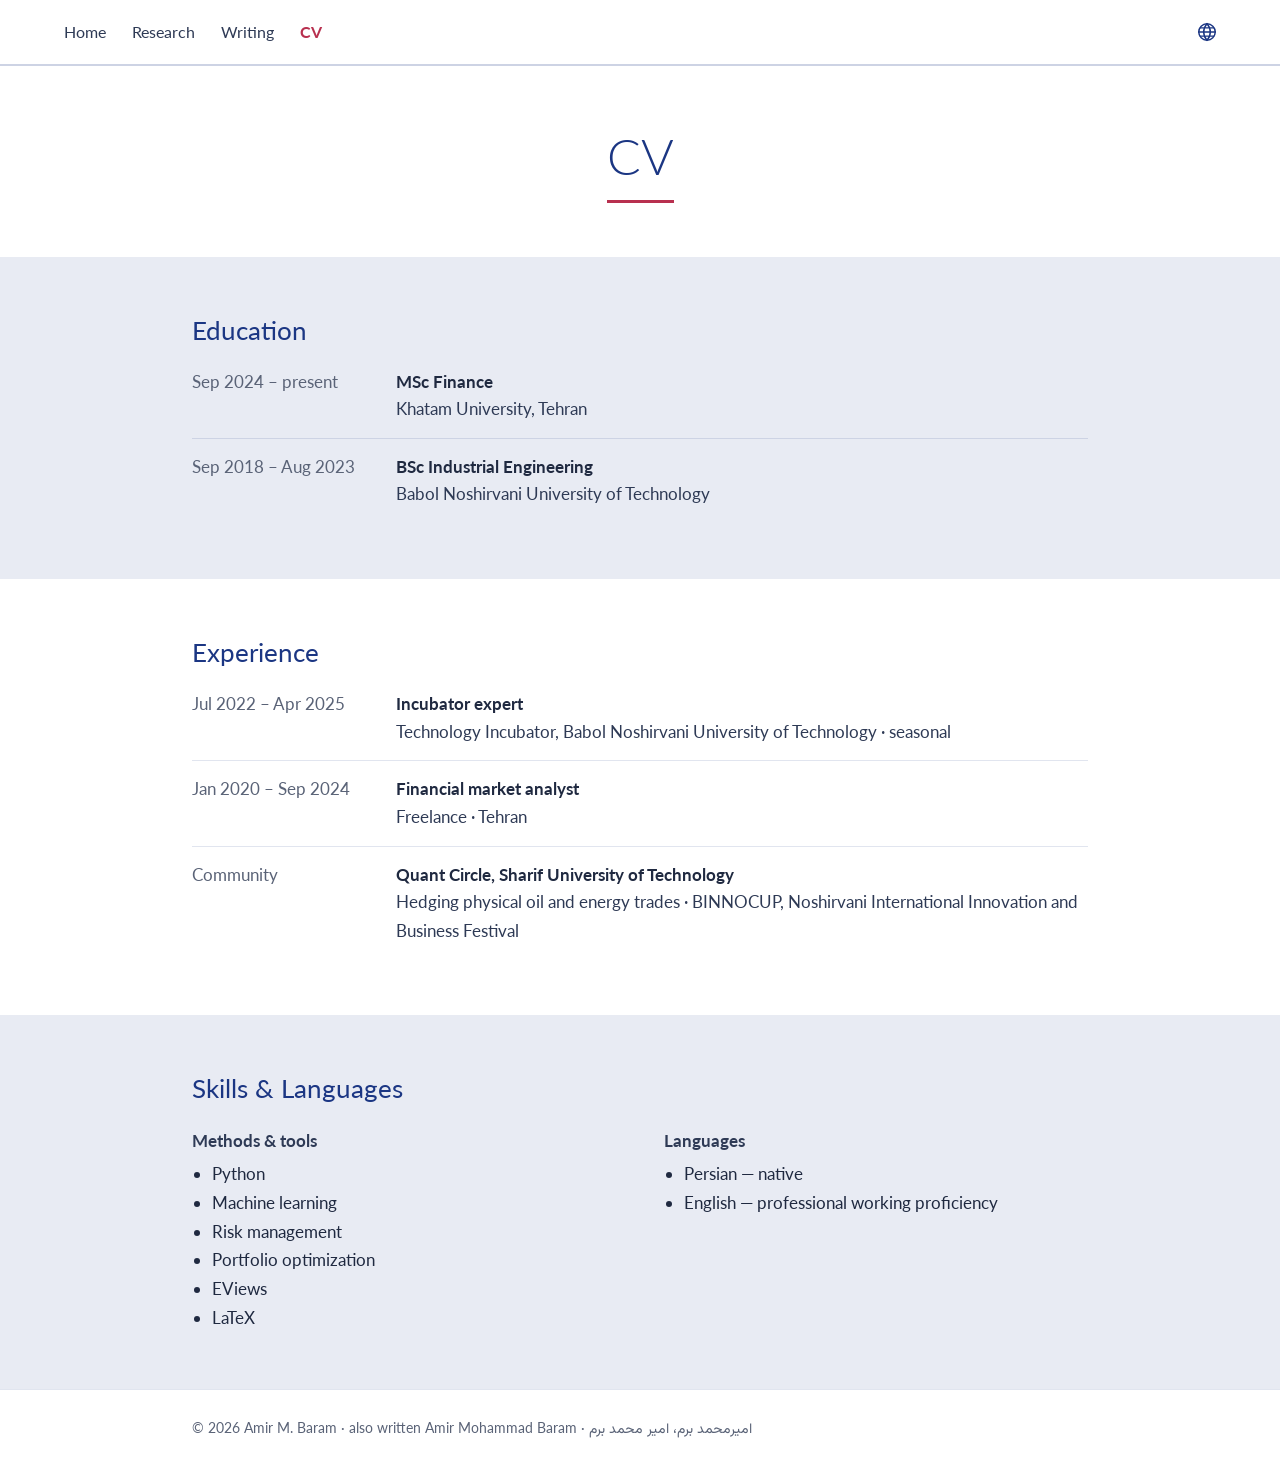
==== commit a018910c: "Square favicon and site name markup for Google Co-Authored-By: Claude Opus 5.5 <noreply@anthropic.co" ====
--- a/cv/index.html
+++ b/cv/index.html
@@ -12,6 +12,7 @@
 <link rel="alternate" hreflang="x-default" href="https://amirmbaram.com/cv/">
 <link rel="alternate" type="application/rss+xml" title="Amir M. Baram — Writing" href="https://amirmbaram.com/writing/feed.xml">
 <meta property="og:type" content="profile">
+<meta property="og:site_name" content="Amir M. Baram">
 <meta property="og:locale" content="en_US">
 <meta property="og:locale:alternate" content="fa_IR">
 <meta property="og:title" content="CV — Amir M. Baram">
@@ -19,7 +20,9 @@
 <meta property="og:url" content="https://amirmbaram.com/cv/">
 <meta property="og:image" content="https://amirmbaram.com/amir-m-baram.jpg">
 <meta name="twitter:card" content="summary">
-<link rel="icon" href="/amir-m-baram.jpg" type="image/jpeg">
+<link rel="icon" href="/favicon.ico" sizes="48x48">
+<link rel="icon" href="/icon-192.png" type="image/png" sizes="192x192">
+<link rel="apple-touch-icon" href="/apple-touch-icon.png">
 <link rel="preconnect" href="https://fonts.googleapis.com">
 <link rel="preconnect" href="https://fonts.gstatic.com" crossorigin>
 <link rel="stylesheet" href="https://fonts.googleapis.com/css2?family=Lato:wght@300;400;700&family=Vazirmatn:wght@400;500;600&display=swap">
--- a/assets/site.css
+++ b/assets/site.css
@@ -1,7 +1,9 @@
 /* amirmbaram.com - one stylesheet for every page, English and Persian.
    Layout after lhpedersen.com: white header, centred page title, white / tinted / grey
    full-width bands. Tuned for easy reading (11 Oct 2026): dark text on light grounds only,
-   lines of about 75 characters, near-black text, regular-weight menu. */
+   near-black text, regular-weight menu. Text fills the content column, which grows with the
+   window up to --wrap (Amir, 11 Oct: text should widen with the window); only a single post keeps
+   a reading measure. */
 :root{
   /* Amir's palette ج (control vault, _assets/figure-palette.md): Khatam blue + crimson */
   --blue:#1B3683;        /* titles, headings, links, news dates */
@@ -16,7 +18,7 @@
      about a fifth larger at the same size, so their sizes are scaled down; the script in
      each page's head adds class "bn" to <html> when B Nazanin is installed. */
   --fs:.83; --fa-lh:1.9;
-  --measure:33em;        /* ~75 characters of Lato */
+  --measure:33em;        /* ~75 characters of Lato: used only for a single post */
 }
 html.bn{--fs:1;--fa-lh:2.05}
 *{box-sizing:border-box}
@@ -27,16 +29,16 @@
 .wrap{max-width:var(--wrap);margin:0 auto;padding:0 32px}
 a{color:var(--blue);text-decoration:underline;text-decoration-thickness:1px;text-underline-offset:3px}
 a:hover{color:var(--accent)}
-p{margin:0 0 14px;max-width:var(--measure)}
+p{margin:0 0 14px}
 img{max-width:100%}
 .fa-in{font-family:var(--f-fa);font-size:calc(1.22em*var(--fs));line-height:1;unicode-bidi:isolate}
 .en{font-family:var(--f-en);font-size:calc(.8em/var(--fs));direction:ltr;unicode-bidi:isolate}   /* Latin words inside Persian text */
 .skip{position:absolute;inset-inline-start:-999px;top:8px;background:#fff;padding:8px 12px;z-index:20}
 .skip:focus{inset-inline-start:8px}
 
-/* ---- header: stays white; a thin rule appears once the page scrolls ---- */
-.site-header{position:sticky;top:0;z-index:10;background:#fff;transition:box-shadow .2s ease}
-.site-header.scrolled{box-shadow:0 1px 0 var(--line),0 4px 14px rgba(27,54,131,.06)}
+/* ---- header: stays white, with a clear rule under it and a soft shadow once the page scrolls ---- */
+.site-header{position:sticky;top:0;z-index:10;background:#fff;border-bottom:2px solid var(--line-grey);transition:box-shadow .2s ease}
+.site-header.scrolled{box-shadow:0 6px 18px rgba(27,54,131,.28)}
 .site-header .wrap{max-width:1240px;display:flex;align-items:center;gap:8px;min-height:64px}
 .menu{display:flex;align-items:center;flex-wrap:wrap;gap:2px}
 .menu a{font:400 16px/1 var(--f-en);color:var(--ink-2);text-decoration:none;padding:12px 12px;white-space:nowrap;transition:color .15s ease}
@@ -82,15 +84,18 @@
 .bio .lead{font-size:18.5px;color:var(--ink-2)}
 html[lang="fa"] .bio .lead{font-size:calc(22px*var(--fs))}
 
+/* home: contact, centred (both languages) */
+#contact{text-align:center}
+#contact .dots{justify-content:center}
+
 /* home: news */
-.news{list-style:none;margin:0;padding:0;max-width:calc(var(--measure) + 148px)}
+.news{list-style:none;margin:0;padding:0}
 .news li{display:grid;grid-template-columns:130px 1fr;gap:18px;padding:8px 0}
 .news .d{font-weight:700;color:var(--blue);white-space:nowrap}
-html[lang="fa"] .news{max-width:calc(var(--measure) + 168px)}
 html[lang="fa"] .news li{grid-template-columns:150px 1fr}
 
 /* links separated by dots: underlined only on hover */
-.dots{display:flex;flex-wrap:wrap;align-items:baseline;row-gap:2px;max-width:none}
+.dots{display:flex;flex-wrap:wrap;align-items:baseline;row-gap:2px}
 .page-title .dots{justify-content:center}
 .dots a{white-space:nowrap;text-decoration:none}
 .dots a:hover{text-decoration:underline}
@@ -101,11 +106,11 @@
 .work h3{font:700 18.5px/1.5 var(--f-en)}
 .work .meta{color:var(--muted);margin:2px 0 10px}
 html[lang="fa"] .work h3{font:700 calc(23px*var(--fs))/1.8 var(--f-fa)}
-.cols{columns:2;column-gap:48px;margin:0;padding-inline-start:20px;max-width:calc(var(--measure) + 120px)}
+.cols{columns:2;column-gap:48px;margin:0;padding-inline-start:20px}
 .cols li{break-inside:avoid;padding:2px 0}
 
 /* cv rows */
-.rows{list-style:none;margin:0;padding:0;max-width:calc(var(--measure) + 204px)}
+.rows{list-style:none;margin:0;padding:0}
 .rows li{display:grid;grid-template-columns:180px 1fr;gap:24px;padding:14px 0;border-top:1px solid var(--line)}
 .band.grey .rows li{border-top-color:var(--line-grey)}
 .rows li:first-child{border-top:0;padding-top:0}
@@ -113,13 +118,13 @@
 .rows h3{font:700 17px/1.6 var(--f-en)}
 .rows .where{color:var(--ink-2)}
 html[lang="fa"] .rows h3{font:700 calc(21px*var(--fs))/1.8 var(--f-fa)}
-.grid2{display:grid;grid-template-columns:1fr 1fr;gap:48px;max-width:calc(var(--measure) + 204px)}
+.grid2{display:grid;grid-template-columns:1fr 1fr;gap:48px}
 .grid2 h3{font:700 17px/1.6 var(--f-en);color:var(--ink-2);margin:0 0 6px}
 .grid2 ul{margin:0;padding-inline-start:20px}
 html[lang="fa"] .grid2 h3{font:700 calc(21px*var(--fs))/1.8 var(--f-fa)}
 
 /* writing */
-.posts{list-style:none;margin:0;padding:0;max-width:calc(var(--measure) + 148px)}
+.posts{list-style:none;margin:0;padding:0}
 .posts li{display:grid;grid-template-columns:130px 1fr;gap:18px;padding:14px 0;border-top:1px solid var(--line-grey)}
 .posts li:first-child{border-top:0;padding-top:0}
 .posts .d{color:var(--muted)}
@@ -149,7 +154,7 @@
   .menu::-webkit-scrollbar{display:none}
   html.js .menu-btn{display:block}
   html.js .menu{display:none}
-  html.js .site-header.open{box-shadow:0 1px 0 var(--line),0 4px 14px rgba(27,54,131,.06)}
+  html.js .site-header.open{box-shadow:0 6px 18px rgba(27,54,131,.28)}
   html.js .site-header.open .menu{display:flex;flex-direction:column;align-items:stretch;margin:0 0 10px;overflow:visible}
   html.js .site-header.open .menu a{padding:12px 4px;border-top:1px solid var(--line)}
   .page-title{padding:40px 0 34px}
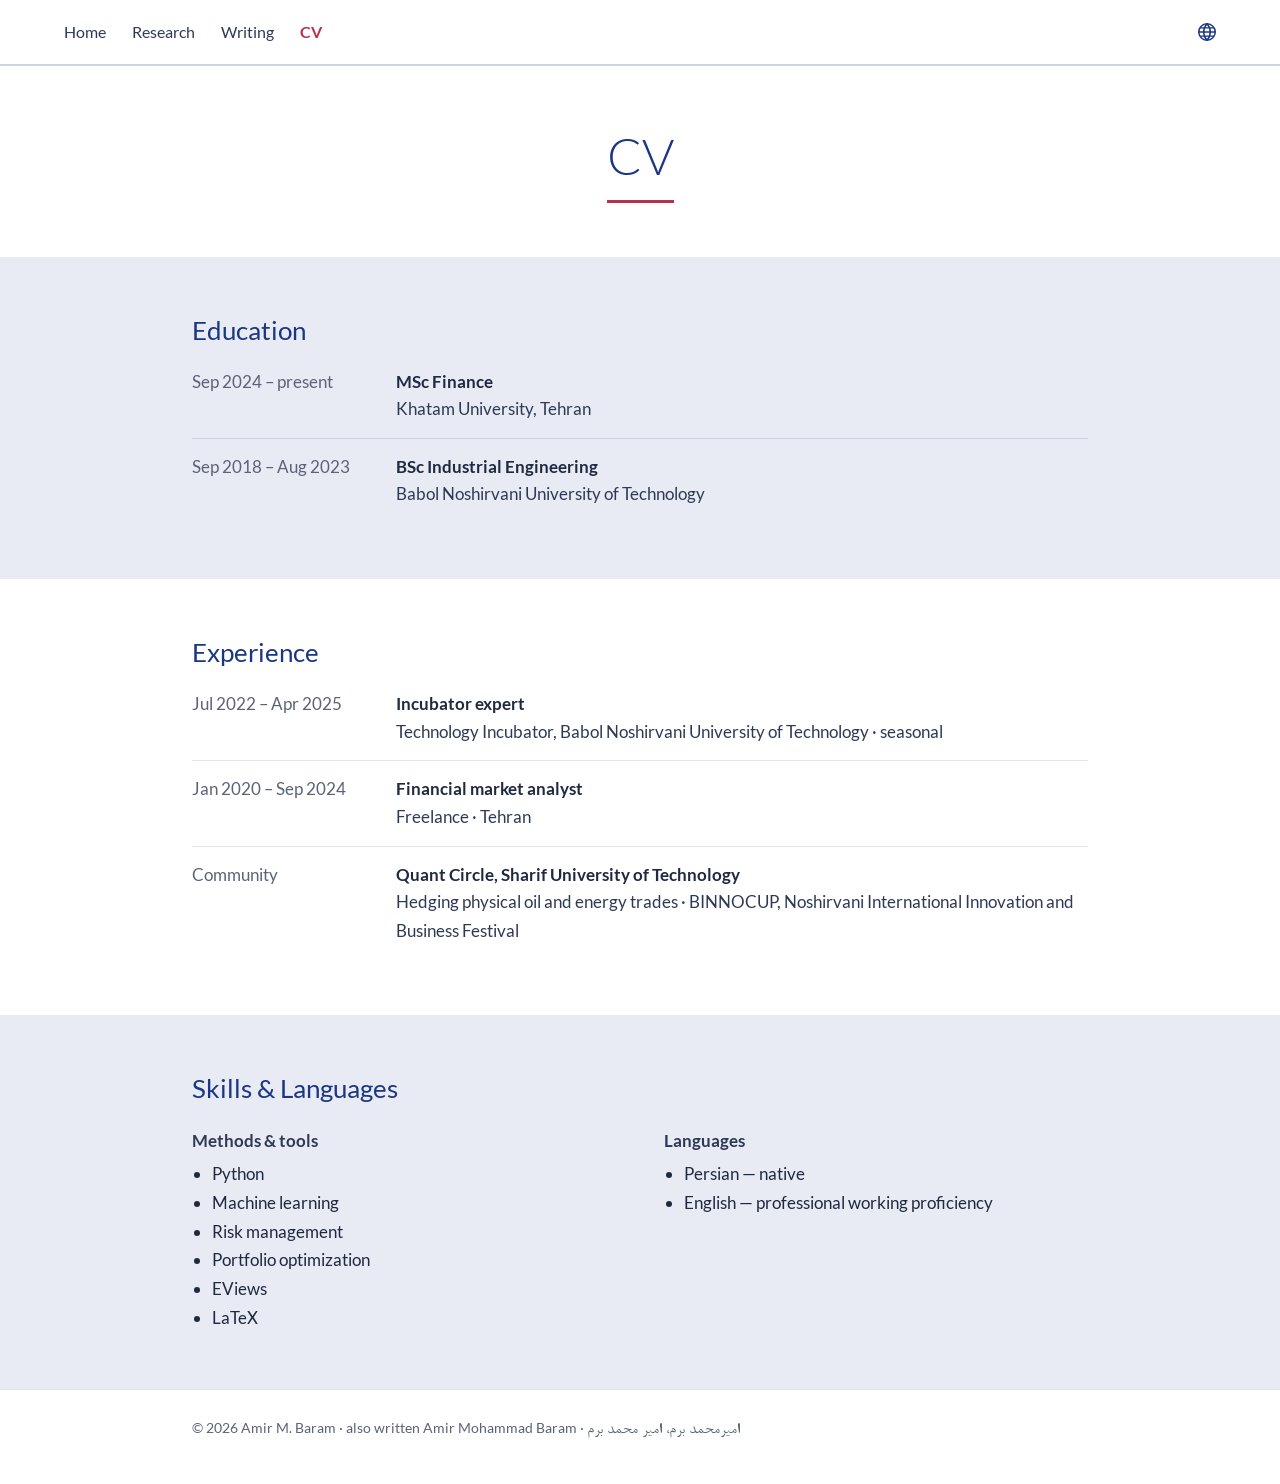
==== commit a20122d6: "Serve fonts from the site: Lato and B Nazanin, no Google Fonts Phones without B Nazanin installed no" ====
--- a/cv/index.html
+++ b/cv/index.html
@@ -23,11 +23,8 @@
 <link rel="icon" href="/favicon.ico" sizes="48x48">
 <link rel="icon" href="/icon-192.png" type="image/png" sizes="192x192">
 <link rel="apple-touch-icon" href="/apple-touch-icon.png">
-<link rel="preconnect" href="https://fonts.googleapis.com">
-<link rel="preconnect" href="https://fonts.gstatic.com" crossorigin>
-<link rel="stylesheet" href="https://fonts.googleapis.com/css2?family=Lato:wght@300;400;700&family=Vazirmatn:wght@400;500;600&display=swap">
 <link rel="stylesheet" href="/assets/site.css">
-<script>/* js on; add "bn" when B Nazanin is installed (see --fs in site.css) */(function(h){h.className+=' js';try{var c=document.createElement('canvas').getContext('2d'),t='امیرمحمد برم';c.font='40px monospace';var w=c.measureText(t).width;c.font='40px "B Nazanin","BNazanin",monospace';if(c.measureText(t).width!==w)h.className+=' bn'}catch(e){}})(document.documentElement)</script>
+<script>document.documentElement.className+=' js'</script>
 <script type="application/ld+json">
 {"@context":"https://schema.org","@type":"ProfilePage","name":"CV — Amir M. Baram","url":"https://amirmbaram.com/cv/","inLanguage":"en","mainEntity":{"@id":"https://amirmbaram.com/#person"}}
 </script>
--- a/assets/site.css
+++ b/assets/site.css
@@ -4,6 +4,16 @@
    near-black text, regular-weight menu. Text fills the content column, which grows with the
    window up to --wrap (Amir, 11 Oct: text should widen with the window); only a single post keeps
    a reading measure. */
+/* Fonts are served from this site (assets/fonts/), so phones show the same type as a
+   laptop with B Nazanin installed: Lato for Latin, B Nazanin for Persian. */
+@font-face{font-family:"Lato";font-weight:300;font-display:swap;src:url(fonts/lato-300-latin-ext.woff2) format("woff2");unicode-range:U+0100-02BA, U+02BD-02C5, U+02C7-02CC, U+02CE-02D7, U+02DD-02FF, U+0304, U+0308, U+0329, U+1D00-1DBF, U+1E00-1E9F, U+1EF2-1EFF, U+2020, U+20A0-20AB, U+20AD-20C4, U+2113, U+2C60-2C7F, U+A720-A7FF}
+@font-face{font-family:"Lato";font-weight:300;font-display:swap;src:url(fonts/lato-300-latin.woff2) format("woff2");unicode-range:U+0000-00FF, U+0131, U+0152-0153, U+02BB-02BC, U+02C6, U+02DA, U+02DC, U+0304, U+0308, U+0329, U+2000-206F, U+20AC, U+2122, U+2191, U+2193, U+2212, U+2215, U+FEFF, U+FFFD}
+@font-face{font-family:"Lato";font-weight:400;font-display:swap;src:url(fonts/lato-400-latin-ext.woff2) format("woff2");unicode-range:U+0100-02BA, U+02BD-02C5, U+02C7-02CC, U+02CE-02D7, U+02DD-02FF, U+0304, U+0308, U+0329, U+1D00-1DBF, U+1E00-1E9F, U+1EF2-1EFF, U+2020, U+20A0-20AB, U+20AD-20C4, U+2113, U+2C60-2C7F, U+A720-A7FF}
+@font-face{font-family:"Lato";font-weight:400;font-display:swap;src:url(fonts/lato-400-latin.woff2) format("woff2");unicode-range:U+0000-00FF, U+0131, U+0152-0153, U+02BB-02BC, U+02C6, U+02DA, U+02DC, U+0304, U+0308, U+0329, U+2000-206F, U+20AC, U+2122, U+2191, U+2193, U+2212, U+2215, U+FEFF, U+FFFD}
+@font-face{font-family:"Lato";font-weight:700;font-display:swap;src:url(fonts/lato-700-latin-ext.woff2) format("woff2");unicode-range:U+0100-02BA, U+02BD-02C5, U+02C7-02CC, U+02CE-02D7, U+02DD-02FF, U+0304, U+0308, U+0329, U+1D00-1DBF, U+1E00-1E9F, U+1EF2-1EFF, U+2020, U+20A0-20AB, U+20AD-20C4, U+2113, U+2C60-2C7F, U+A720-A7FF}
+@font-face{font-family:"Lato";font-weight:700;font-display:swap;src:url(fonts/lato-700-latin.woff2) format("woff2");unicode-range:U+0000-00FF, U+0131, U+0152-0153, U+02BB-02BC, U+02C6, U+02DA, U+02DC, U+0304, U+0308, U+0329, U+2000-206F, U+20AC, U+2122, U+2191, U+2193, U+2212, U+2215, U+FEFF, U+FFFD}
+@font-face{font-family:"B Nazanin Web";font-weight:400;font-display:swap;src:url(fonts/bnazanin-400.woff2) format("woff2")}
+@font-face{font-family:"B Nazanin Web";font-weight:700;font-display:swap;src:url(fonts/bnazanin-700.woff2) format("woff2")}
 :root{
   /* Amir's palette ج (control vault, _assets/figure-palette.md): Khatam blue + crimson */
   --blue:#1B3683;        /* titles, headings, links, news dates */
@@ -12,15 +22,12 @@
   --ink:#1F2940; --ink-2:#2E3A55; --muted:#5A6377;   /* body text: palette navy, darkened */
   --line:#E1E5EF; --line-grey:#CDD3E4;
   --f-en:"Lato",-apple-system,"Segoe UI",Helvetica,Arial,sans-serif;
-  --f-fa:"B Nazanin","BNazanin","Vazirmatn",Tahoma,serif;
+  --f-fa:"B Nazanin Web","B Nazanin","Lato",Tahoma,serif;
   --wrap:960px;
-  /* Persian sizes are set for B Nazanin. Visitors without it get Vazirmatn, which looks
-     about a fifth larger at the same size, so their sizes are scaled down; the script in
-     each page's head adds class "bn" to <html> when B Nazanin is installed. */
-  --fs:.83; --fa-lh:1.9;
+  /* Persian sizes are set for B Nazanin, which every visitor now gets from the site. */
+  --fs:1; --fa-lh:2.05;
   --measure:33em;        /* ~75 characters of Lato: used only for a single post */
 }
-html.bn{--fs:1;--fa-lh:2.05}
 *{box-sizing:border-box}
 html{-webkit-text-size-adjust:100%}
 body{margin:0;background:#fff;color:var(--ink);font:400 17px/1.7 var(--f-en)}
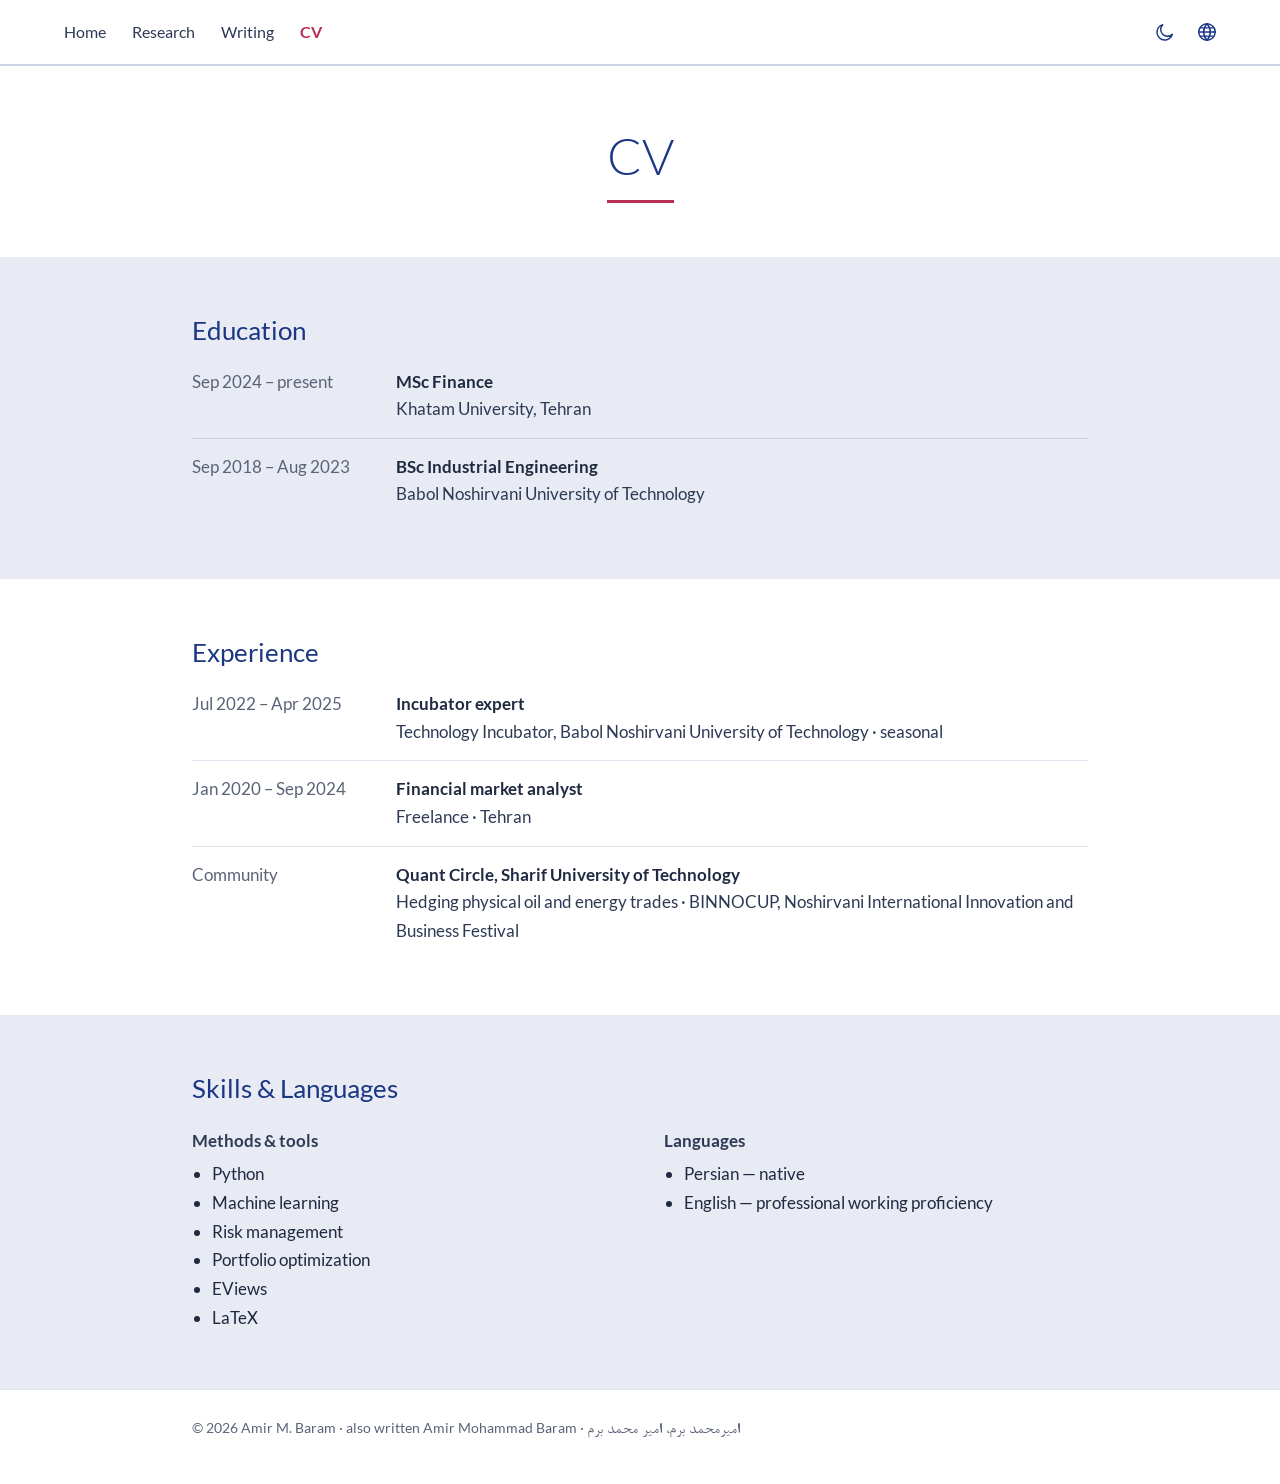
==== commit 865851d7: "Dark mode for both languages Follows the device setting; a moon/sun button in the header switches it" ====
--- a/cv/index.html
+++ b/cv/index.html
@@ -24,7 +24,7 @@
 <link rel="icon" href="/icon-192.png" type="image/png" sizes="192x192">
 <link rel="apple-touch-icon" href="/apple-touch-icon.png">
 <link rel="stylesheet" href="/assets/site.css">
-<script>document.documentElement.className+=' js'</script>
+<script>(function(d){d.className+=' js';try{var t=localStorage.getItem('theme');if(t==='dark'||t==='light')d.setAttribute('data-theme',t)}catch(e){}})(document.documentElement)</script>
 <script type="application/ld+json">
 {"@context":"https://schema.org","@type":"ProfilePage","name":"CV — Amir M. Baram","url":"https://amirmbaram.com/cv/","inLanguage":"en","mainEntity":{"@id":"https://amirmbaram.com/#person"}}
 </script>
@@ -41,10 +41,13 @@
       <a href="/writing/">Writing</a>
       <a href="/cv/" aria-current="page">CV</a>
     </nav>
-    <details class="lang">
-      <summary aria-label="Language" title="Language"><svg viewBox="0 0 24 24" fill="none" stroke="currentColor" stroke-width="1.6" stroke-linecap="round" aria-hidden="true"><circle cx="12" cy="12" r="9"/><path d="M3 12h18M4.6 7.5h14.8M4.6 16.5h14.8M12 3c2.4 2.6 3.6 5.6 3.6 9s-1.2 6.4-3.6 9c-2.4-2.6-3.6-5.6-3.6-9S9.6 5.6 12 3z"/></svg></summary>
-      <ul><li><a href="/cv/" hreflang="en" lang="en" aria-current="true">English</a></li><li><a href="/fa/cv/" hreflang="fa" lang="fa">فارسی</a></li></ul>
-    </details>
+    <div class="tools">
+      <button class="theme-btn" type="button" aria-label="Dark mode" title="Dark mode" aria-pressed="false"><svg class="moon" viewBox="0 0 24 24" fill="none" stroke="currentColor" stroke-width="1.6" stroke-linecap="round" stroke-linejoin="round" aria-hidden="true"><path d="M20 14.5A8.5 8.5 0 1 1 9.5 4a7 7 0 0 0 10.5 10.5z"/></svg><svg class="sun" viewBox="0 0 24 24" fill="none" stroke="currentColor" stroke-width="1.6" stroke-linecap="round" aria-hidden="true"><circle cx="12" cy="12" r="4"/><path d="M12 2.5v2M12 19.5v2M2.5 12h2M19.5 12h2M5.3 5.3l1.4 1.4M17.3 17.3l1.4 1.4M5.3 18.7l1.4-1.4M17.3 6.7l1.4-1.4"/></svg></button>
+      <details class="lang">
+        <summary aria-label="Language" title="Language"><svg viewBox="0 0 24 24" fill="none" stroke="currentColor" stroke-width="1.6" stroke-linecap="round" aria-hidden="true"><circle cx="12" cy="12" r="9"/><path d="M3 12h18M4.6 7.5h14.8M4.6 16.5h14.8M12 3c2.4 2.6 3.6 5.6 3.6 9s-1.2 6.4-3.6 9c-2.4-2.6-3.6-5.6-3.6-9S9.6 5.6 12 3z"/></svg></summary>
+        <ul><li><a href="/cv/" hreflang="en" lang="en" aria-current="true">English</a></li><li><a href="/fa/cv/" hreflang="fa" lang="fa">فارسی</a></li></ul>
+      </details>
+    </div>
   </div>
 </header>
 
--- a/assets/site.css
+++ b/assets/site.css
@@ -21,6 +21,9 @@
   --grey:#E8EBF3;        /* tinted bands */
   --ink:#1F2940; --ink-2:#2E3A55; --muted:#5A6377;   /* body text: palette navy, darkened */
   --line:#E1E5EF; --line-grey:#CDD3E4;
+  --bg:#fff;              /* page, header, drop-down */
+  --shadow:rgba(27,54,131,.28); --shadow-soft:rgba(27,54,131,.14);
+  color-scheme:light;
   --f-en:"Lato",-apple-system,"Segoe UI",Helvetica,Arial,sans-serif;
   --f-fa:"B Nazanin Web","B Nazanin","Lato",Tahoma,serif;
   --wrap:960px;
@@ -28,9 +31,24 @@
   --fs:1; --fa-lh:2.05;
   --measure:33em;        /* ~75 characters of Lato: used only for a single post */
 }
+/* Dark mode: follows the device setting; the button in the header overrides it and the
+   choice is kept in localStorage ("theme"). Colours are palette ج lightened for a dark
+   ground - every text colour is at least 6:1 against both the page and the grey bands. */
+:root[data-theme="dark"]{
+  --bg:#10141D; --grey:#1A2131; --ink:#E2E6EE; --ink-2:#C5CCDA; --muted:#97A0B3;
+  --blue:#8EA6EE; --accent:#EE7C96; --line:#252D40; --line-grey:#2F3850;
+  --shadow:rgba(0,0,0,.55); --shadow-soft:rgba(0,0,0,.45); color-scheme:dark;
+}
+@media (prefers-color-scheme:dark){
+  :root:not([data-theme="light"]){
+    --bg:#10141D; --grey:#1A2131; --ink:#E2E6EE; --ink-2:#C5CCDA; --muted:#97A0B3;
+    --blue:#8EA6EE; --accent:#EE7C96; --line:#252D40; --line-grey:#2F3850;
+    --shadow:rgba(0,0,0,.55); --shadow-soft:rgba(0,0,0,.45); color-scheme:dark;
+  }
+}
 *{box-sizing:border-box}
 html{-webkit-text-size-adjust:100%}
-body{margin:0;background:#fff;color:var(--ink);font:400 17px/1.7 var(--f-en)}
+body{margin:0;background:var(--bg);color:var(--ink);font:400 17px/1.7 var(--f-en)}
 html[lang="fa"] body{font:400 calc(20.5px*var(--fs))/var(--fa-lh) var(--f-fa)}
 html[lang="fa"]{--measure:27em}   /* ~80 Persian characters */
 .wrap{max-width:var(--wrap);margin:0 auto;padding:0 32px}
@@ -40,12 +58,12 @@
 img{max-width:100%}
 .fa-in{font-family:var(--f-fa);font-size:calc(1.22em*var(--fs));line-height:1;unicode-bidi:isolate}
 .en{font-family:var(--f-en);font-size:calc(.8em/var(--fs));direction:ltr;unicode-bidi:isolate}   /* Latin words inside Persian text */
-.skip{position:absolute;inset-inline-start:-999px;top:8px;background:#fff;padding:8px 12px;z-index:20}
+.skip{position:absolute;inset-inline-start:-999px;top:8px;background:var(--bg);padding:8px 12px;z-index:20}
 .skip:focus{inset-inline-start:8px}
 
 /* ---- header: stays white, with a clear rule under it and a soft shadow once the page scrolls ---- */
-.site-header{position:sticky;top:0;z-index:10;background:#fff;border-bottom:2px solid var(--line-grey);transition:box-shadow .2s ease}
-.site-header.scrolled{box-shadow:0 6px 18px rgba(27,54,131,.28)}
+.site-header{position:sticky;top:0;z-index:10;background:var(--bg);border-bottom:2px solid var(--line-grey);transition:box-shadow .2s ease}
+.site-header.scrolled{box-shadow:0 6px 18px var(--shadow)}
 .site-header .wrap{max-width:1240px;display:flex;align-items:center;gap:8px;min-height:64px}
 .menu{display:flex;align-items:center;flex-wrap:wrap;gap:2px}
 .menu a{font:400 16px/1 var(--f-en);color:var(--ink-2);text-decoration:none;padding:12px 12px;white-space:nowrap;transition:color .15s ease}
@@ -54,12 +72,20 @@
 html[lang="fa"] .menu a{font:400 calc(19px*var(--fs))/1 var(--f-fa)}
 html[lang="fa"] .menu a[aria-current="page"]{font-weight:700}
 /* language switch: globe with a small drop-down (English / فارسی) */
-.lang{margin-inline-start:auto;position:relative}
+.tools{margin-inline-start:auto;display:flex;align-items:center}
+.lang{position:relative}
+.theme-btn{background:none;border:0;padding:10px;cursor:pointer;color:var(--blue);transition:color .15s ease}
+.theme-btn:hover{color:var(--accent)}
+.theme-btn svg{display:block;width:22px;height:22px}
+.theme-btn .sun{display:none}
+:root[data-theme="dark"] .theme-btn .sun{display:block}
+:root[data-theme="dark"] .theme-btn .moon{display:none}
+@media (prefers-color-scheme:dark){:root:not([data-theme="light"]) .theme-btn .sun{display:block}:root:not([data-theme="light"]) .theme-btn .moon{display:none}}
 .lang summary{list-style:none;cursor:pointer;display:flex;align-items:center;padding:10px;color:var(--blue);transition:color .15s ease}
 .lang summary::-webkit-details-marker{display:none}
 .lang summary svg{display:block;width:22px;height:22px}
 .lang summary:hover,.lang[open] summary{color:var(--accent)}
-.lang ul{position:absolute;top:calc(100% + 4px);inset-inline-end:0;z-index:20;margin:0;padding:6px 0;list-style:none;min-width:150px;background:#fff;border:1px solid var(--line-grey);box-shadow:0 8px 20px rgba(27,54,131,.14)}
+.lang ul{position:absolute;top:calc(100% + 4px);inset-inline-end:0;z-index:20;margin:0;padding:6px 0;list-style:none;min-width:150px;background:var(--bg);border:1px solid var(--line-grey);box-shadow:0 8px 20px var(--shadow-soft)}
 .lang li a{display:block;padding:8px 18px;color:var(--ink);text-decoration:none;font:400 16px/1.5 var(--f-en)}
 .lang li a:lang(fa){font:400 calc(19px*var(--fs))/1.5 var(--f-fa)}
 .lang li a:hover{background:var(--grey);color:var(--ink)}
@@ -156,12 +182,12 @@
 @media (max-width:760px){
   .wrap{padding:0 20px}
   .site-header .wrap{flex-wrap:wrap;min-height:56px}
-  .lang{order:1}
+  .tools{order:1}
   .menu{order:2;width:100%;flex-wrap:nowrap;overflow-x:auto;scrollbar-width:none;margin:0 -12px 4px}
   .menu::-webkit-scrollbar{display:none}
   html.js .menu-btn{display:block}
   html.js .menu{display:none}
-  html.js .site-header.open{box-shadow:0 6px 18px rgba(27,54,131,.28)}
+  html.js .site-header.open{box-shadow:0 6px 18px var(--shadow)}
   html.js .site-header.open .menu{display:flex;flex-direction:column;align-items:stretch;margin:0 0 10px;overflow:visible}
   html.js .site-header.open .menu a{padding:12px 4px;border-top:1px solid var(--line)}
   .page-title{padding:40px 0 34px}
